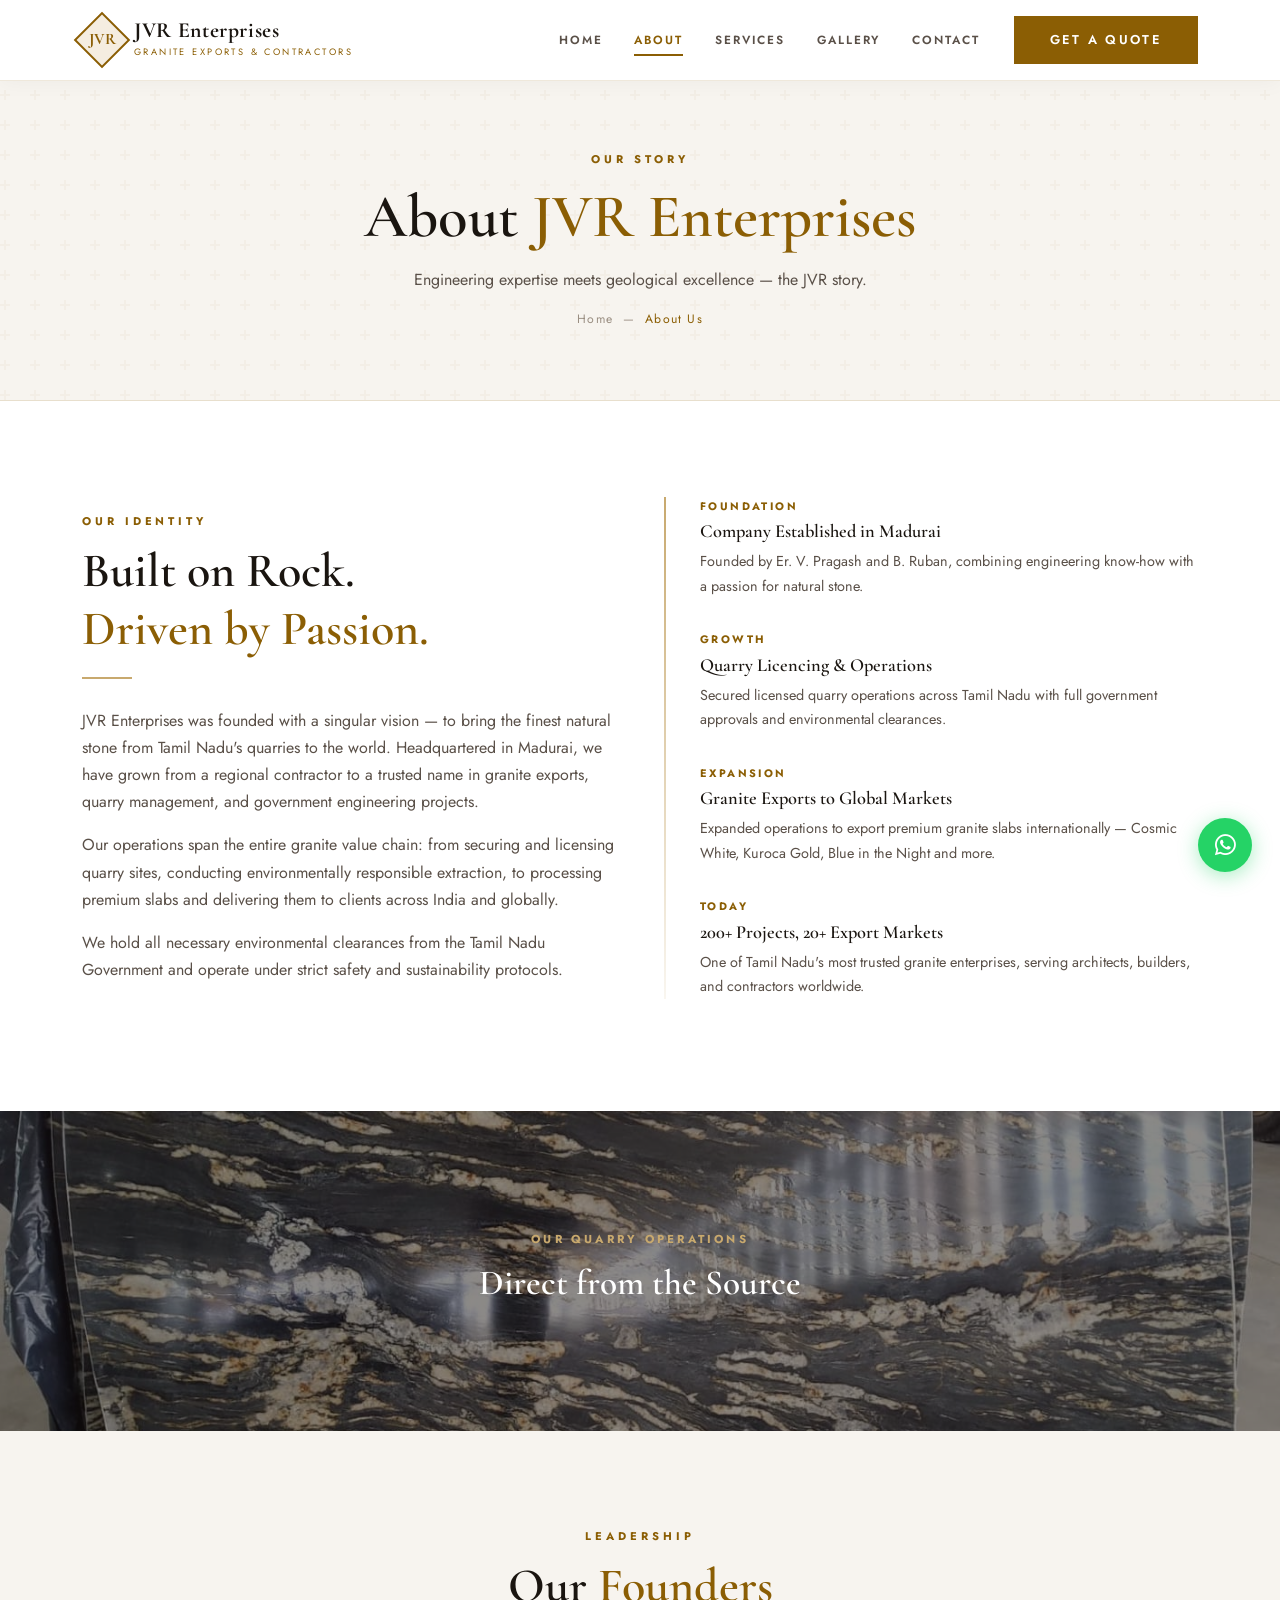
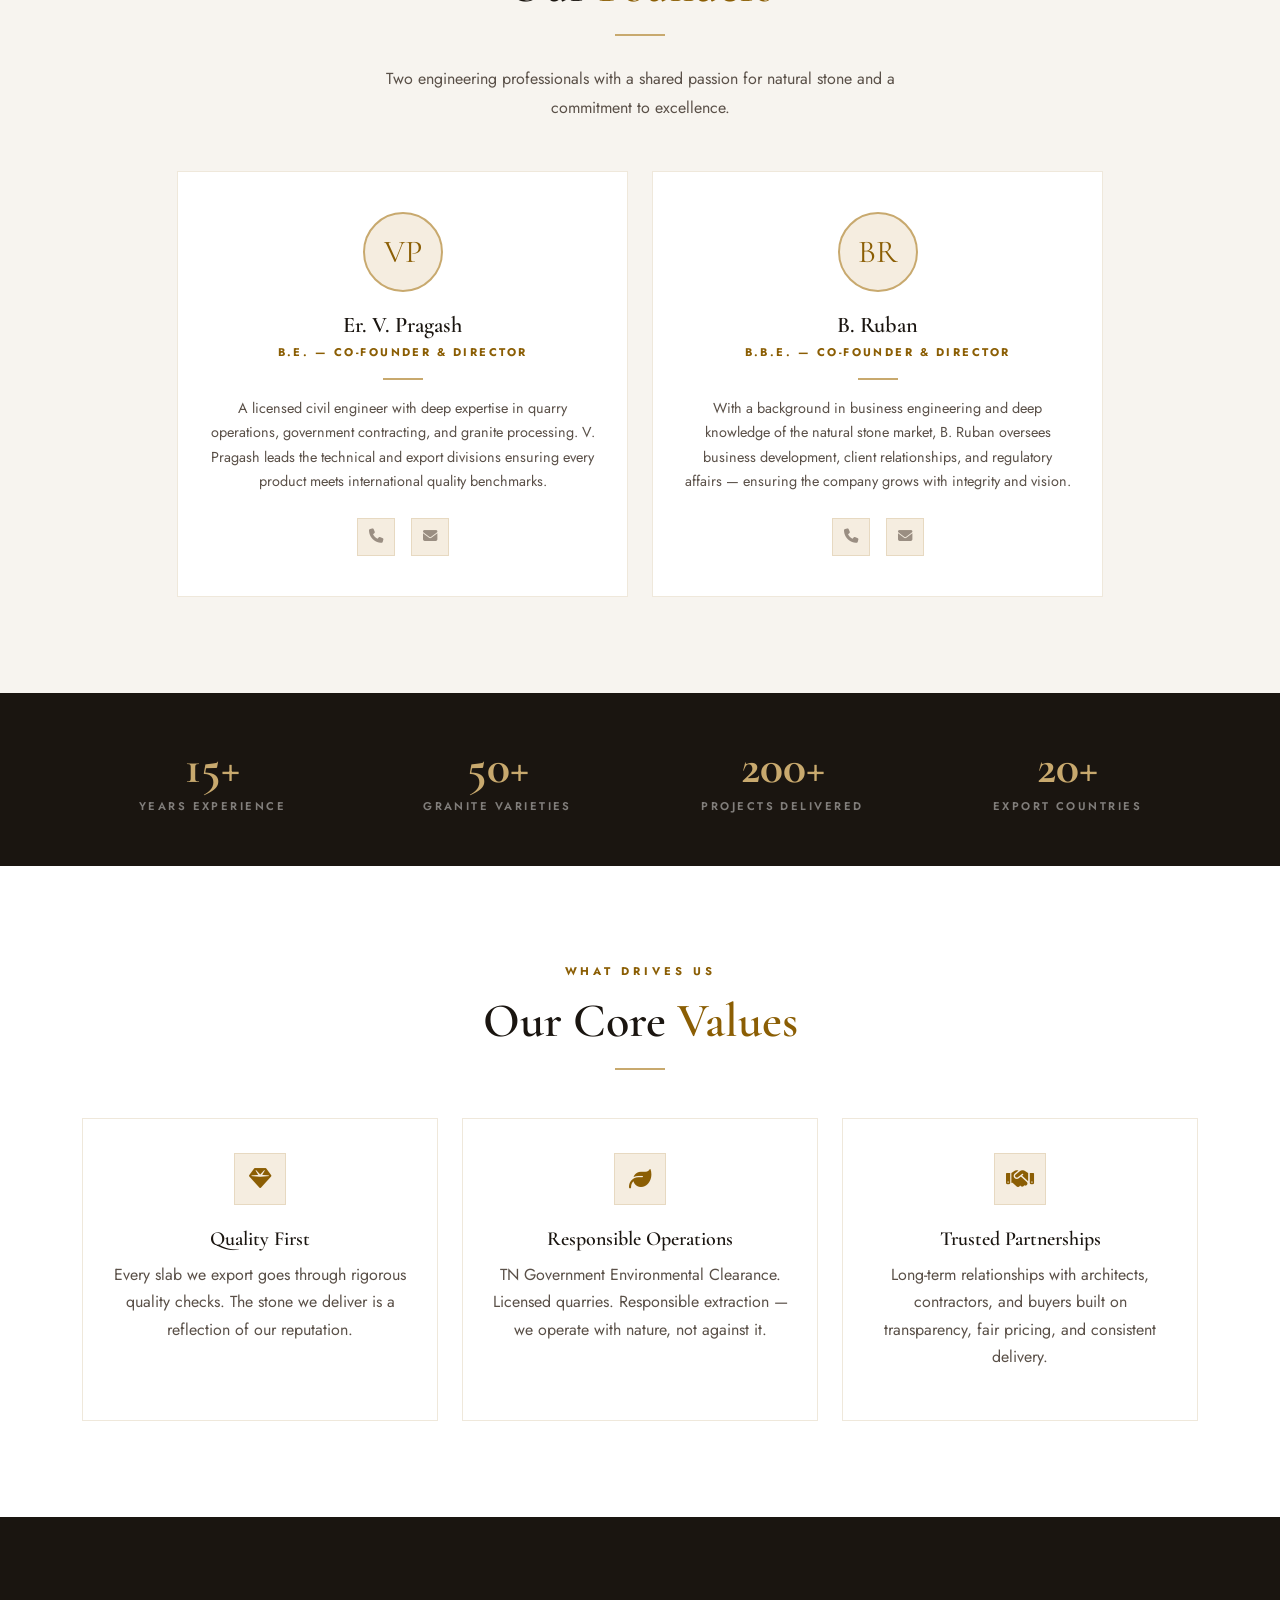
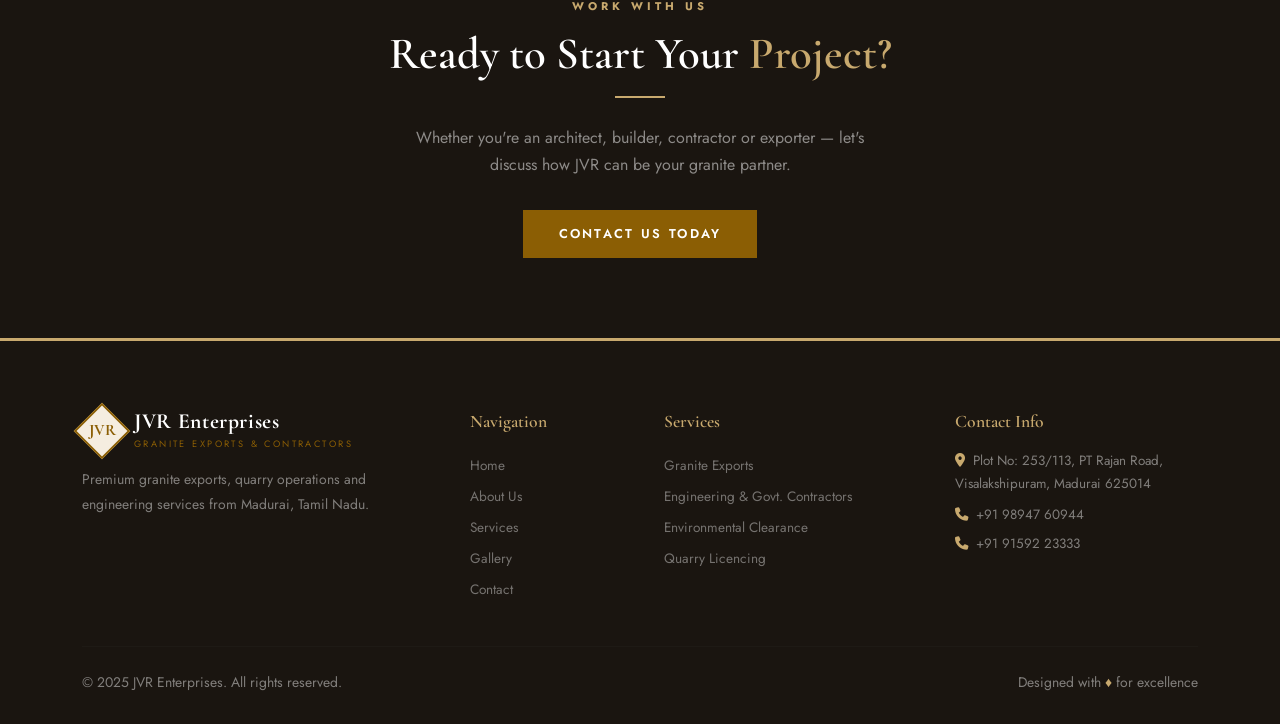
==== about.html @ 7a84d6ef "add" ====
<!DOCTYPE html>
<html lang="en">
<head>
  <meta charset="UTF-8" /><meta name="viewport" content="width=device-width, initial-scale=1.0" />
  <title>About Us — JVR Enterprises | Granite Exports, Madurai</title>
  <meta name="description" content="Learn about JVR Enterprises — led by Er. V. Pragash B.E. and B. Ruban B.B.E., pioneers in granite exports, quarry operations and engineering contracting from Madurai, Tamil Nadu." />
  <meta name="keywords" content="JVR Enterprises about, V Pragash granite Madurai, B Ruban granite, granite company Tamil Nadu" />
  <meta name="robots" content="index, follow" />
  <link rel="canonical" href="https://www.jvrenterprises.in/about.html" />
  <link href="https://cdn.jsdelivr.net/npm/bootstrap@5.3.3/dist/css/bootstrap.min.css" rel="stylesheet" />
  <link rel="stylesheet" href="https://cdnjs.cloudflare.com/ajax/libs/font-awesome/6.5.1/css/all.min.css" />
  <link rel="stylesheet" href="style.css" />
</head>
<body>
<nav class="navbar-jvr" id="navbar">
  <div class="container d-flex align-items-center justify-content-between">
    <a href="index.html" class="navbar-brand-jvr">
      <div class="brand-logo-box"><span>JVR</span></div>
      <div><div class="brand-name">JVR Enterprises</div><span class="brand-sub">Granite Exports & Contractors</span></div>
    </a>
    <button class="navbar-toggler-jvr d-md-none" id="navToggle"><span></span><span></span><span></span></button>
    <div class="d-none d-md-flex align-items-center gap-1">
      <a href="index.html" class="nav-link-jvr">Home</a><a href="about.html" class="nav-link-jvr active">About</a>
      <a href="services.html" class="nav-link-jvr">Services</a><a href="gallery.html" class="nav-link-jvr">Gallery</a>
      <a href="contact.html" class="nav-link-jvr">Contact</a><a href="contact.html" class="btn-gold ms-3">Get a Quote</a>
    </div>
  </div>
  <div id="mobileMenu" style="display:none;background:#fff;border-top:1px solid var(--border);padding:20px;text-align:center;">
    <a href="index.html" class="nav-link-jvr d-block py-2">Home</a><a href="about.html" class="nav-link-jvr d-block py-2">About</a>
    <a href="services.html" class="nav-link-jvr d-block py-2">Services</a><a href="gallery.html" class="nav-link-jvr d-block py-2">Gallery</a>
    <a href="contact.html" class="nav-link-jvr d-block py-2">Contact</a><a href="contact.html" class="btn-gold mt-3 d-inline-block">Get a Quote</a>
  </div>
</nav>

<section class="page-hero">
  <div class="container">
    <span class="section-label">Our Story</span>
    <h1>About <span class="accent-text">JVR Enterprises</span></h1>
    <p>Engineering expertise meets geological excellence — the JVR story.</p>
    <ul class="breadcrumb-jvr mt-3"><li><a href="index.html">Home</a></li><li>About Us</li></ul>
  </div>
</section>

<section class="section-pad">
  <div class="container">
    <div class="row align-items-center g-5">
      <div class="col-lg-6">
        <span class="section-label">Our Identity</span>
        <h2 class="section-title">Built on Rock.<br/><span class="accent-text">Driven by Passion.</span></h2>
        <div class="divider-gold"></div>
        <p class="mb-3">JVR Enterprises was founded with a singular vision — to bring the finest natural stone from Tamil Nadu's quarries to the world. Headquartered in Madurai, we have grown from a regional contractor to a trusted name in granite exports, quarry management, and government engineering projects.</p>
        <p class="mb-3">Our operations span the entire granite value chain: from securing and licensing quarry sites, conducting environmentally responsible extraction, to processing premium slabs and delivering them to clients across India and globally.</p>
        <p>We hold all necessary environmental clearances from the Tamil Nadu Government and operate under strict safety and sustainability protocols.</p>
      </div>
      <div class="col-lg-6">
        <div style="position:relative;padding-left:28px;">
          <div style="position:absolute;left:0;top:0;bottom:0;width:2px;background:linear-gradient(to bottom,var(--accent-light),rgba(200,169,110,0.1));"></div>
          <div style="margin-bottom:32px;padding-left:8px;">
            <div style="font-size:0.68rem;letter-spacing:0.22em;text-transform:uppercase;color:var(--accent);margin-bottom:5px;font-weight:700;">Foundation</div>
            <h4 style="font-size:1.15rem;margin-bottom:7px;">Company Established in Madurai</h4>
            <p style="font-size:0.9rem;">Founded by Er. V. Pragash and B. Ruban, combining engineering know-how with a passion for natural stone.</p>
          </div>
          <div style="margin-bottom:32px;padding-left:8px;">
            <div style="font-size:0.68rem;letter-spacing:0.22em;text-transform:uppercase;color:var(--accent);margin-bottom:5px;font-weight:700;">Growth</div>
            <h4 style="font-size:1.15rem;margin-bottom:7px;">Quarry Licencing & Operations</h4>
            <p style="font-size:0.9rem;">Secured licensed quarry operations across Tamil Nadu with full government approvals and environmental clearances.</p>
          </div>
          <div style="margin-bottom:32px;padding-left:8px;">
            <div style="font-size:0.68rem;letter-spacing:0.22em;text-transform:uppercase;color:var(--accent);margin-bottom:5px;font-weight:700;">Expansion</div>
            <h4 style="font-size:1.15rem;margin-bottom:7px;">Granite Exports to Global Markets</h4>
            <p style="font-size:0.9rem;">Expanded operations to export premium granite slabs internationally — Cosmic White, Kuroca Gold, Blue in the Night and more.</p>
          </div>
          <div style="padding-left:8px;">
            <div style="font-size:0.68rem;letter-spacing:0.22em;text-transform:uppercase;color:var(--accent);margin-bottom:5px;font-weight:700;">Today</div>
            <h4 style="font-size:1.15rem;margin-bottom:7px;">200+ Projects, 20+ Export Markets</h4>
            <p style="font-size:0.9rem;">One of Tamil Nadu's most trusted granite enterprises, serving architects, builders, and contractors worldwide.</p>
          </div>
        </div>
      </div>
    </div>
  </div>
</section>

<!-- QUARRY IMAGE FULL WIDTH -->
<div style="height:320px;overflow:hidden;position:relative;">
  <img src="images/gallery/quarry-white-blocks.jpg" alt="JVR Enterprises white granite quarry blocks Tamil Nadu" style="width:100%;height:100%;object-fit:cover;" />
  <div style="position:absolute;inset:0;background:rgba(26,21,16,0.5);display:flex;align-items:center;justify-content:center;text-align:center;">
    <div>
      <div style="font-size:0.72rem;letter-spacing:0.28em;text-transform:uppercase;color:var(--accent-light);font-weight:700;margin-bottom:12px;">Our Quarry Operations</div>
      <h3 style="font-family:'Cormorant Garamond',serif;color:#fff;font-size:2.2rem;font-weight:600;">Direct from the Source</h3>
    </div>
  </div>
</div>

<!-- PARTNERS -->
<section class="section-pad" style="background:var(--bg-secondary);">
  <div class="container">
    <div class="text-center mb-5">
      <span class="section-label">Leadership</span>
      <h2 class="section-title">Our <span class="accent-text">Founders</span></h2>
      <div class="divider-gold center"></div>
      <p class="section-subtitle mx-auto">Two engineering professionals with a shared passion for natural stone and a commitment to excellence.</p>
    </div>
    <div class="row g-4 justify-content-center">
      <div class="col-md-6 col-lg-5">
        <div class="partner-card">
          <div class="partner-avatar">VP</div>
          <h4>Er. V. Pragash</h4>
          <div class="role mb-3">B.E. — Co-Founder & Director</div>
          <div style="width:40px;height:2px;background:var(--accent-light);margin:0 auto 16px;"></div>
          <p style="font-size:0.9rem;">A licensed civil engineer with deep expertise in quarry operations, government contracting, and granite processing. V. Pragash leads the technical and export divisions ensuring every product meets international quality benchmarks.</p>
          <div class="d-flex justify-content-center gap-3 mt-4">
            <a href="tel:+919894760944" style="width:38px;height:38px;border:1px solid var(--border);display:flex;align-items:center;justify-content:center;color:var(--text-muted);font-size:0.9rem;transition:all 0.3s;background:var(--accent-pale);" onmouseover="this.style.background='var(--accent)';this.style.color='#fff';this.style.borderColor='var(--accent)'" onmouseout="this.style.background='var(--accent-pale)';this.style.color='var(--text-muted)';this.style.borderColor='var(--border)'"><i class="fa fa-phone"></i></a>
            <a href="mailto:geevin01@gmail.com" style="width:38px;height:38px;border:1px solid var(--border);display:flex;align-items:center;justify-content:center;color:var(--text-muted);font-size:0.9rem;transition:all 0.3s;background:var(--accent-pale);" onmouseover="this.style.background='var(--accent)';this.style.color='#fff';this.style.borderColor='var(--accent)'" onmouseout="this.style.background='var(--accent-pale)';this.style.color='var(--text-muted)';this.style.borderColor='var(--border)'"><i class="fa fa-envelope"></i></a>
          </div>
        </div>
      </div>
      <div class="col-md-6 col-lg-5">
        <div class="partner-card">
          <div class="partner-avatar">BR</div>
          <h4>B. Ruban</h4>
          <div class="role mb-3">B.B.E. — Co-Founder & Director</div>
          <div style="width:40px;height:2px;background:var(--accent-light);margin:0 auto 16px;"></div>
          <p style="font-size:0.9rem;">With a background in business engineering and deep knowledge of the natural stone market, B. Ruban oversees business development, client relationships, and regulatory affairs — ensuring the company grows with integrity and vision.</p>
          <div class="d-flex justify-content-center gap-3 mt-4">
            <a href="tel:+919159223333" style="width:38px;height:38px;border:1px solid var(--border);display:flex;align-items:center;justify-content:center;color:var(--text-muted);font-size:0.9rem;transition:all 0.3s;background:var(--accent-pale);" onmouseover="this.style.background='var(--accent)';this.style.color='#fff';this.style.borderColor='var(--accent)'" onmouseout="this.style.background='var(--accent-pale)';this.style.color='var(--text-muted)';this.style.borderColor='var(--border)'"><i class="fa fa-phone"></i></a>
            <a href="mailto:jvr.madurai@gmail.com" style="width:38px;height:38px;border:1px solid var(--border);display:flex;align-items:center;justify-content:center;color:var(--text-muted);font-size:0.9rem;transition:all 0.3s;background:var(--accent-pale);" onmouseover="this.style.background='var(--accent)';this.style.color='#fff';this.style.borderColor='var(--accent)'" onmouseout="this.style.background='var(--accent-pale)';this.style.color='var(--text-muted)';this.style.borderColor='var(--border)'"><i class="fa fa-envelope"></i></a>
          </div>
        </div>
      </div>
    </div>
  </div>
</section>

<div class="stats-bar">
  <div class="container"><div class="row g-4">
    <div class="col-6 col-md-3 stat-item"><div class="stat-number">15+</div><div class="stat-label">Years Experience</div></div>
    <div class="col-6 col-md-3 stat-item"><div class="stat-number">50+</div><div class="stat-label">Granite Varieties</div></div>
    <div class="col-6 col-md-3 stat-item"><div class="stat-number">200+</div><div class="stat-label">Projects Delivered</div></div>
    <div class="col-6 col-md-3 stat-item"><div class="stat-number">20+</div><div class="stat-label">Export Countries</div></div>
  </div></div>
</div>

<section class="section-pad">
  <div class="container">
    <div class="text-center mb-5">
      <span class="section-label">What Drives Us</span>
      <h2 class="section-title">Our Core <span class="accent-text">Values</span></h2>
      <div class="divider-gold center"></div>
    </div>
    <div class="row g-4">
      <div class="col-md-4"><div class="card-jvr text-center h-100"><div class="card-icon mx-auto"><i class="fa fa-gem"></i></div><h4>Quality First</h4><p>Every slab we export goes through rigorous quality checks. The stone we deliver is a reflection of our reputation.</p></div></div>
      <div class="col-md-4"><div class="card-jvr text-center h-100"><div class="card-icon mx-auto"><i class="fa fa-leaf"></i></div><h4>Responsible Operations</h4><p>TN Government Environmental Clearance. Licensed quarries. Responsible extraction — we operate with nature, not against it.</p></div></div>
      <div class="col-md-4"><div class="card-jvr text-center h-100"><div class="card-icon mx-auto"><i class="fa fa-handshake"></i></div><h4>Trusted Partnerships</h4><p>Long-term relationships with architects, contractors, and buyers built on transparency, fair pricing, and consistent delivery.</p></div></div>
    </div>
  </div>
</section>

<section style="background:var(--bg-dark);padding:80px 0;text-align:center;">
  <div class="container">
    <span class="section-label" style="color:var(--accent-light);">Work With Us</span>
    <h2 style="font-family:'Cormorant Garamond',serif;font-size:2.8rem;color:#fff;margin:10px 0 14px;">Ready to Start Your <span style="color:var(--accent-light);">Project?</span></h2>
    <div style="width:50px;height:2px;background:var(--accent-light);margin:0 auto 26px;"></div>
    <p style="color:rgba(255,255,255,0.5);max-width:450px;margin:0 auto 32px;">Whether you're an architect, builder, contractor or exporter — let's discuss how JVR can be your granite partner.</p>
    <a href="contact.html" class="btn-gold">Contact Us Today</a>
  </div>
</section>

<footer class="footer-jvr">
  <div class="container">
    <div class="row g-5">
      <div class="col-lg-4">
        <div style="display:flex;align-items:center;gap:12px;margin-bottom:16px;">
          <div class="brand-logo-box"><span>JVR</span></div>
          <div><div class="brand-name-footer">JVR Enterprises</div><span class="brand-sub">Granite Exports & Contractors</span></div>
        </div>
        <p style="max-width:290px;line-height:1.8;">Premium granite exports, quarry operations and engineering services from Madurai, Tamil Nadu.</p>
      </div>
      <div class="col-md-4 col-lg-2"><h5>Navigation</h5>
        <a href="index.html" class="footer-link">Home</a><a href="about.html" class="footer-link">About Us</a>
        <a href="services.html" class="footer-link">Services</a><a href="gallery.html" class="footer-link">Gallery</a><a href="contact.html" class="footer-link">Contact</a>
      </div>
      <div class="col-md-4 col-lg-3"><h5>Services</h5>
        <a href="services.html" class="footer-link">Granite Exports</a><a href="services.html" class="footer-link">Engineering & Govt. Contractors</a>
        <a href="services.html" class="footer-link">Environmental Clearance</a><a href="services.html" class="footer-link">Quarry Licencing</a>
      </div>
      <div class="col-md-4 col-lg-3"><h5>Contact Info</h5>
        <p style="font-size:0.84rem;margin-bottom:8px;"><i class="fa fa-map-marker-alt me-2" style="color:var(--accent-light);"></i>Plot No: 253/113, PT Rajan Road, Visalakshipuram, Madurai 625014</p>
        <p style="font-size:0.84rem;margin-bottom:6px;"><i class="fa fa-phone me-2" style="color:var(--accent-light);"></i>+91 98947 60944</p>
        <p style="font-size:0.84rem;"><i class="fa fa-phone me-2" style="color:var(--accent-light);"></i>+91 91592 23333</p>
      </div>
    </div>
    <hr class="footer-divider" />
    <div class="d-flex flex-wrap justify-content-between footer-bottom">
      <p class="mb-0">&copy; 2025 JVR Enterprises. All rights reserved.</p>
      <p class="mb-0">Designed with <span style="color:var(--accent-light);">♦</span> for excellence</p>
    </div>
  </div>
</footer>
<a href="https://wa.me/919894760944" class="whatsapp-float" target="_blank"><i class="fab fa-whatsapp"></i></a>
<script src="https://cdn.jsdelivr.net/npm/bootstrap@5.3.3/dist/js/bootstrap.bundle.min.js"></script>
<script>
  window.addEventListener('scroll',()=>{document.getElementById('navbar').classList.toggle('scrolled',window.scrollY>50);});
  document.getElementById('navToggle').addEventListener('click',()=>{const m=document.getElementById('mobileMenu');m.style.display=m.style.display==='block'?'none':'block';});
</script>
</body></html>
---- style.css ----
/* =============================================
   JVR Enterprises — White Premium Theme v2
   style.css
   ============================================= */

@import url('https://fonts.googleapis.com/css2?family=Cormorant+Garamond:ital,wght@0,300;0,400;0,500;0,600;0,700;1,400;1,600&family=Jost:wght@300;400;500;600;700&display=swap');

/* ---- CSS Variables (White Theme) ---- */
:root {
  --bg-primary: #ffffff;
  --bg-secondary: #f7f4ef;
  --bg-dark: #1a1510;
  --bg-card: #ffffff;
  --accent: #8b5e04;
  --accent-light: #c8a96e;
  --accent-pale: #f5ede0;
  --text-primary: #1a1510;
  --text-secondary: #5a5048;
  --text-muted: #9a8e82;
  --border: rgba(139, 94, 4, 0.14);
  --border-hover: rgba(139, 94, 4, 0.4);
  --shadow: 0 4px 30px rgba(0,0,0,0.08);
  --shadow-hover: 0 12px 40px rgba(139, 94, 4, 0.14);
}

/* ---- Reset ---- */
*, *::before, *::after { box-sizing: border-box; margin: 0; padding: 0; }
html { scroll-behavior: smooth; }
body {
  background: var(--bg-primary);
  color: var(--text-primary);
  font-family: 'Jost', sans-serif;
  font-weight: 400;
  line-height: 1.7;
  overflow-x: hidden;
}
h1,h2,h3,h4,h5 {
  font-family: 'Cormorant Garamond', serif;
  font-weight: 600;
  line-height: 1.2;
  color: var(--text-primary);
}
a { color: inherit; text-decoration: none; }
a:hover { color: var(--accent); }
img { max-width: 100%; height: auto; display: block; }
p { color: var(--text-secondary); }

::-webkit-scrollbar { width: 5px; }
::-webkit-scrollbar-track { background: var(--bg-secondary); }
::-webkit-scrollbar-thumb { background: var(--accent-light); border-radius: 3px; }

/* ---- Utility ---- */
.accent-text { color: var(--accent); }
.section-pad { padding: 96px 0; }

.section-label {
  font-family: 'Jost', sans-serif;
  font-size: 0.7rem;
  font-weight: 700;
  letter-spacing: 0.35em;
  text-transform: uppercase;
  color: var(--accent);
  display: block;
  margin-bottom: 12px;
}

.section-title {
  font-size: clamp(2rem, 4vw, 3rem);
  font-weight: 600;
  margin-bottom: 14px;
  color: var(--text-primary);
}

.section-subtitle {
  font-size: 1rem;
  color: var(--text-secondary);
  max-width: 580px;
  line-height: 1.85;
}

.divider-gold {
  width: 50px;
  height: 2px;
  background: var(--accent-light);
  margin: 18px 0 28px;
}
.divider-gold.center { margin-left: auto; margin-right: auto; }

.btn-gold {
  display: inline-block;
  padding: 13px 36px;
  background: var(--accent);
  color: #ffffff;
  font-family: 'Jost', sans-serif;
  font-weight: 600;
  font-size: 0.8rem;
  letter-spacing: 0.18em;
  text-transform: uppercase;
  border: none;
  cursor: pointer;
  transition: all 0.3s ease;
  border-radius: 0;
}
.btn-gold:hover { background: var(--bg-dark); color: #ffffff; transform: translateY(-2px); box-shadow: 0 8px 24px rgba(0,0,0,0.18); }

.btn-outline-gold {
  display: inline-block;
  padding: 12px 34px;
  background: transparent;
  color: var(--accent);
  font-family: 'Jost', sans-serif;
  font-weight: 600;
  font-size: 0.8rem;
  letter-spacing: 0.18em;
  text-transform: uppercase;
  border: 1.5px solid var(--accent);
  cursor: pointer;
  transition: all 0.3s;
  border-radius: 0;
}
.btn-outline-gold:hover { background: var(--accent); color: #fff; transform: translateY(-2px); }

/* ---- NAVBAR ---- */
.navbar-jvr {
  background: rgba(255,255,255,0.97);
  border-bottom: 1px solid var(--border);
  padding: 16px 0;
  position: fixed;
  top: 0; width: 100%;
  z-index: 1000;
  backdrop-filter: blur(12px);
  transition: all 0.3s;
  box-shadow: 0 2px 20px rgba(0,0,0,0.04);
}
.navbar-jvr.scrolled {
  padding: 10px 0;
  box-shadow: 0 4px 30px rgba(0,0,0,0.1);
}
.navbar-brand-jvr { display: flex; align-items: center; gap: 12px; }

.brand-logo-box {
  width: 40px; height: 40px;
  border: 2px solid var(--accent);
  display: flex; align-items: center; justify-content: center;
  transform: rotate(45deg);
  transition: transform 0.4s;
  background: var(--accent-pale);
}
.brand-logo-box:hover { transform: rotate(0deg); }
.brand-logo-box span {
  font-family: 'Cormorant Garamond', serif;
  font-size: 1rem; font-weight: 700;
  color: var(--accent);
  transform: rotate(-45deg); display: block;
  transition: transform 0.4s;
}
.brand-logo-box:hover span { transform: rotate(0deg); }

.brand-name {
  font-family: 'Cormorant Garamond', serif;
  font-size: 1.35rem; font-weight: 700;
  color: var(--text-primary); letter-spacing: 0.03em; line-height: 1;
}
.brand-sub {
  font-family: 'Jost', sans-serif;
  font-size: 0.58rem; letter-spacing: 0.26em;
  text-transform: uppercase; color: var(--accent);
  display: block; margin-top: 3px;
}

.nav-link-jvr {
  font-size: 0.74rem; font-weight: 600;
  letter-spacing: 0.16em; text-transform: uppercase;
  color: var(--text-secondary) !important;
  padding: 6px 14px !important;
  position: relative; transition: color 0.3s;
}
.nav-link-jvr::after {
  content: ''; position: absolute;
  bottom: 0; left: 14px; right: 14px;
  height: 1.5px; background: var(--accent);
  transform: scaleX(0); transition: transform 0.3s;
}
.nav-link-jvr:hover, .nav-link-jvr.active { color: var(--accent) !important; }
.nav-link-jvr:hover::after, .nav-link-jvr.active::after { transform: scaleX(1); }

.navbar-toggler-jvr {
  background: none; border: 1px solid var(--border);
  padding: 8px 12px; cursor: pointer;
}
.navbar-toggler-jvr span {
  display: block; width: 20px; height: 1.5px;
  background: var(--accent); margin: 4px 0;
}

/* ---- PAGE HERO ---- */
.page-hero {
  padding: 150px 0 70px;
  background: var(--bg-secondary);
  position: relative; overflow: hidden; text-align: center;
  border-bottom: 1px solid var(--border);
}
.page-hero::before {
  content: '';
  position: absolute; inset: 0;
  background-image: url("data:image/svg+xml,%3Csvg width='60' height='60' viewBox='0 0 60 60' xmlns='http://www.w3.org/2000/svg'%3E%3Cg fill='none' fill-rule='evenodd'%3E%3Cg fill='%238b5e04' fill-opacity='0.04'%3E%3Cpath d='M36 34v-4h-2v4h-4v2h4v4h2v-4h4v-2h-4zm0-30V0h-2v4h-4v2h4v4h2V6h4V4h-4zM6 34v-4H4v4H0v2h4v4h2v-4h4v-2H6zM6 4V0H4v4H0v2h4v4h2V6h4V4H6z'/%3E%3C/g%3E%3C/g%3E%3C/svg%3E");
}
.page-hero h1 { font-size: clamp(2.5rem, 6vw, 3.8rem); position: relative; z-index:1; }
.page-hero p { color: var(--text-secondary); max-width: 480px; margin: 12px auto 0; position:relative; z-index:1; }

/* ---- STATS BAR ---- */
.stats-bar {
  background: var(--bg-dark);
  padding: 50px 0;
}
.stat-item { text-align: center; }
.stat-number {
  font-family: 'Cormorant Garamond', serif;
  font-size: 3rem; font-weight: 700;
  color: var(--accent-light); line-height: 1;
}
.stat-label {
  font-size: 0.7rem; letter-spacing: 0.22em;
  text-transform: uppercase; color: rgba(255,255,255,0.45);
  margin-top: 6px; font-weight: 600;
}

/* ---- CARDS ---- */
.card-jvr {
  background: var(--bg-card);
  border: 1px solid var(--border);
  padding: 34px 28px;
  transition: all 0.35s;
  position: relative; overflow: hidden;
}
.card-jvr::before {
  content: '';
  position: absolute; top: 0; left: 0; right: 0;
  height: 3px;
  background: linear-gradient(90deg, var(--accent-pale), var(--accent-light), var(--accent-pale));
  transform: scaleX(0); transition: transform 0.35s;
}
.card-jvr:hover { border-color: var(--border-hover); transform: translateY(-5px); box-shadow: var(--shadow-hover); }
.card-jvr:hover::before { transform: scaleX(1); }

.card-icon {
  width: 52px; height: 52px;
  border: 1px solid var(--border);
  display: flex; align-items: center; justify-content: center;
  margin-bottom: 22px; color: var(--accent); font-size: 1.4rem;
  background: var(--accent-pale);
  transition: all 0.3s;
}
.card-jvr:hover .card-icon { background: var(--accent); color: #fff; border-color: var(--accent); }
.card-jvr h4 { font-size: 1.25rem; margin-bottom: 10px; }

/* ---- GALLERY GRID ---- */
.gallery-item {
  position: relative; overflow: hidden;
  aspect-ratio: 4/3; cursor: pointer;
  border: 1px solid var(--border);
  background: var(--bg-secondary);
}
.gallery-item img {
  width: 100%; height: 100%; object-fit: cover;
  transition: transform 0.5s ease;
}
.gallery-item:hover img { transform: scale(1.06); }
.gallery-overlay {
  position: absolute; inset: 0;
  background: linear-gradient(to top, rgba(26,21,16,0.88) 0%, transparent 55%);
  opacity: 0; transition: opacity 0.4s;
  display: flex; align-items: flex-end; padding: 18px;
}
.gallery-item:hover .gallery-overlay { opacity: 1; }
.gallery-overlay h5 { font-size: 1.05rem; color: #fff; margin: 0; }
.gallery-overlay span { font-size: 0.65rem; letter-spacing: 0.2em; text-transform: uppercase; color: var(--accent-light); }

/* ---- CONTACT ---- */
.contact-info-item { display: flex; align-items: flex-start; gap: 16px; margin-bottom: 26px; }
.contact-icon {
  width: 44px; height: 44px; min-width: 44px;
  border: 1px solid var(--border); background: var(--accent-pale);
  display: flex; align-items: center; justify-content: center;
  color: var(--accent); font-size: 1rem;
}
.contact-info-item h6 {
  font-family: 'Jost', sans-serif;
  font-size: 0.68rem; letter-spacing: 0.22em;
  text-transform: uppercase; color: var(--text-muted);
  margin-bottom: 4px; font-weight: 700;
}
.contact-info-item p { color: var(--text-primary); margin: 0; font-size: 0.93rem; }

.form-jvr .form-control,
.form-jvr select,
.form-jvr textarea {
  background: var(--bg-secondary);
  border: 1px solid var(--border);
  color: var(--text-primary);
  border-radius: 0;
  padding: 12px 16px;
  font-family: 'Jost', sans-serif;
  font-size: 0.9rem;
  transition: border-color 0.3s;
  width: 100%;
}
.form-jvr .form-control:focus,
.form-jvr textarea:focus,
.form-jvr select:focus {
  border-color: var(--accent-light);
  box-shadow: none; outline: none;
  background: var(--bg-secondary);
}
.form-jvr .form-control::placeholder,
.form-jvr textarea::placeholder { color: var(--text-muted); }
.form-jvr label {
  font-size: 0.7rem; letter-spacing: 0.18em;
  text-transform: uppercase; color: var(--text-muted);
  font-weight: 700; margin-bottom: 6px; display: block;
}

/* ---- PARTNER CARD ---- */
.partner-card {
  background: var(--bg-card);
  border: 1px solid var(--border);
  padding: 40px 30px; text-align: center;
  transition: all 0.35s;
}
.partner-card:hover { border-color: var(--border-hover); box-shadow: var(--shadow-hover); transform: translateY(-4px); }
.partner-avatar {
  width: 80px; height: 80px;
  border: 2px solid var(--accent-light);
  border-radius: 50%; margin: 0 auto 20px;
  display: flex; align-items: center; justify-content: center;
  font-family: 'Cormorant Garamond', serif;
  font-size: 2rem; color: var(--accent);
  background: var(--accent-pale);
}
.partner-card h4 { font-size: 1.4rem; margin-bottom: 4px; }
.partner-card .role {
  font-size: 0.7rem; letter-spacing: 0.22em;
  text-transform: uppercase; color: var(--accent);
  font-weight: 700;
}

/* ---- FOOTER ---- */
.footer-jvr {
  background: var(--bg-dark);
  border-top: 3px solid var(--accent-light);
  padding: 70px 0 30px;
}
.footer-jvr h5 {
  font-family: 'Cormorant Garamond', serif;
  font-size: 1.1rem; color: var(--accent-light);
  margin-bottom: 18px; font-weight: 600;
}
.footer-jvr p { color: rgba(255,255,255,0.45); font-size: 0.87rem; }
.footer-link {
  display: block; color: rgba(255,255,255,0.4);
  font-size: 0.85rem; padding: 4px 0;
  transition: color 0.3s, padding-left 0.3s;
}
.footer-link:hover { color: var(--accent-light); padding-left: 6px; }
.footer-divider { border-color: rgba(255,255,255,0.08); margin: 40px 0 24px; }
.footer-bottom { font-size: 0.78rem; color: rgba(255,255,255,0.3); }
.footer-bottom a { color: var(--accent-light); }
.brand-name-footer {
  font-family: 'Cormorant Garamond', serif;
  font-size: 1.35rem; font-weight: 700;
  color: #fff; letter-spacing: 0.03em; line-height: 1;
}

/* ---- BREADCRUMB ---- */
.breadcrumb-jvr {
  padding: 0; margin: 14px 0 0; list-style: none;
  display: flex; align-items: center; gap: 10px; justify-content: center;
}
.breadcrumb-jvr li {
  font-size: 0.76rem; letter-spacing: 0.1em;
  color: var(--text-muted);
  display: flex; align-items: center; gap: 10px;
}
.breadcrumb-jvr li::after { content: '—'; color: var(--text-muted); }
.breadcrumb-jvr li:last-child::after { display: none; }
.breadcrumb-jvr li:last-child { color: var(--accent); }
.breadcrumb-jvr a { color: var(--text-muted); transition: color 0.3s; }
.breadcrumb-jvr a:hover { color: var(--accent); }

/* ---- WHATSAPP FLOAT ---- */
.whatsapp-float {
  position: fixed; bottom: 28px; right: 28px;
  width: 54px; height: 54px;
  background: #25D366; border-radius: 50%;
  display: flex; align-items: center; justify-content: center;
  box-shadow: 0 4px 20px rgba(37,211,102,0.4);
  z-index: 999; transition: transform 0.3s, box-shadow 0.3s;
  color: white; font-size: 1.5rem;
}
.whatsapp-float:hover {
  transform: scale(1.1);
  box-shadow: 0 6px 28px rgba(37,211,102,0.55);
  color: white;
}

/* ---- FILTER BUTTONS ---- */
.filter-btn {
  padding: 8px 20px;
  background: transparent;
  border: 1px solid var(--border);
  color: var(--text-muted);
  font-family: 'Jost', sans-serif;
  font-size: 0.72rem; letter-spacing: 0.16em;
  text-transform: uppercase; cursor: pointer;
  transition: all 0.3s; font-weight: 600;
}
.filter-btn:hover, .filter-btn.active {
  background: var(--accent); border-color: var(--accent); color: #fff;
}

/* ---- MOBILE ---- */
@media (max-width: 768px) {
  .section-pad { padding: 65px 0; }
  .page-hero { padding: 120px 0 55px; }
  .whatsapp-float { bottom: 18px; right: 18px; width: 48px; height: 48px; font-size: 1.3rem; }
}

/* ---- ANIMATIONS ---- */
@keyframes fadeInUp {
  from { opacity: 0; transform: translateY(24px); }
  to { opacity: 1; transform: translateY(0); }
}
.fade-in { animation: fadeInUp 0.7s ease forwards; }
.fade-in-1 { animation: fadeInUp 0.7s ease 0.1s forwards; opacity: 0; }
.fade-in-2 { animation: fadeInUp 0.7s ease 0.25s forwards; opacity: 0; }
.fade-in-3 { animation: fadeInUp 0.7s ease 0.4s forwards; opacity: 0; }
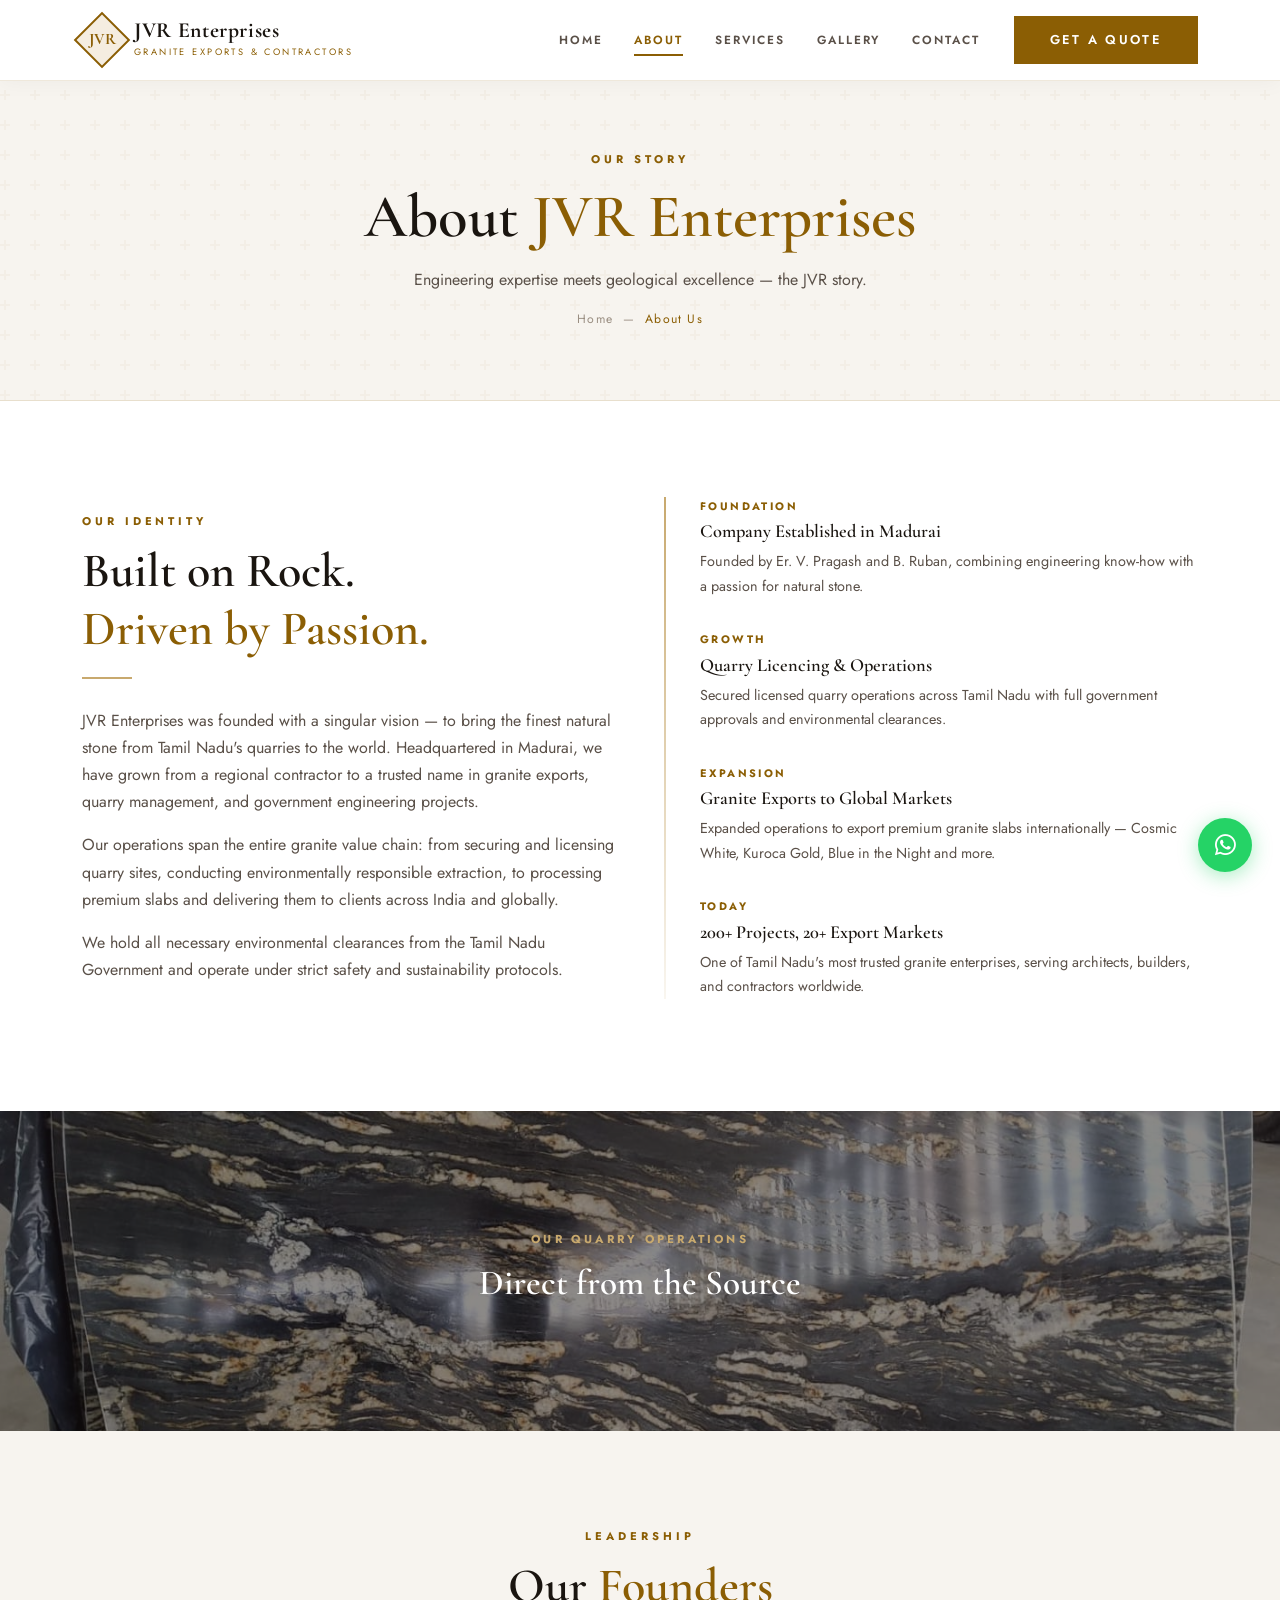
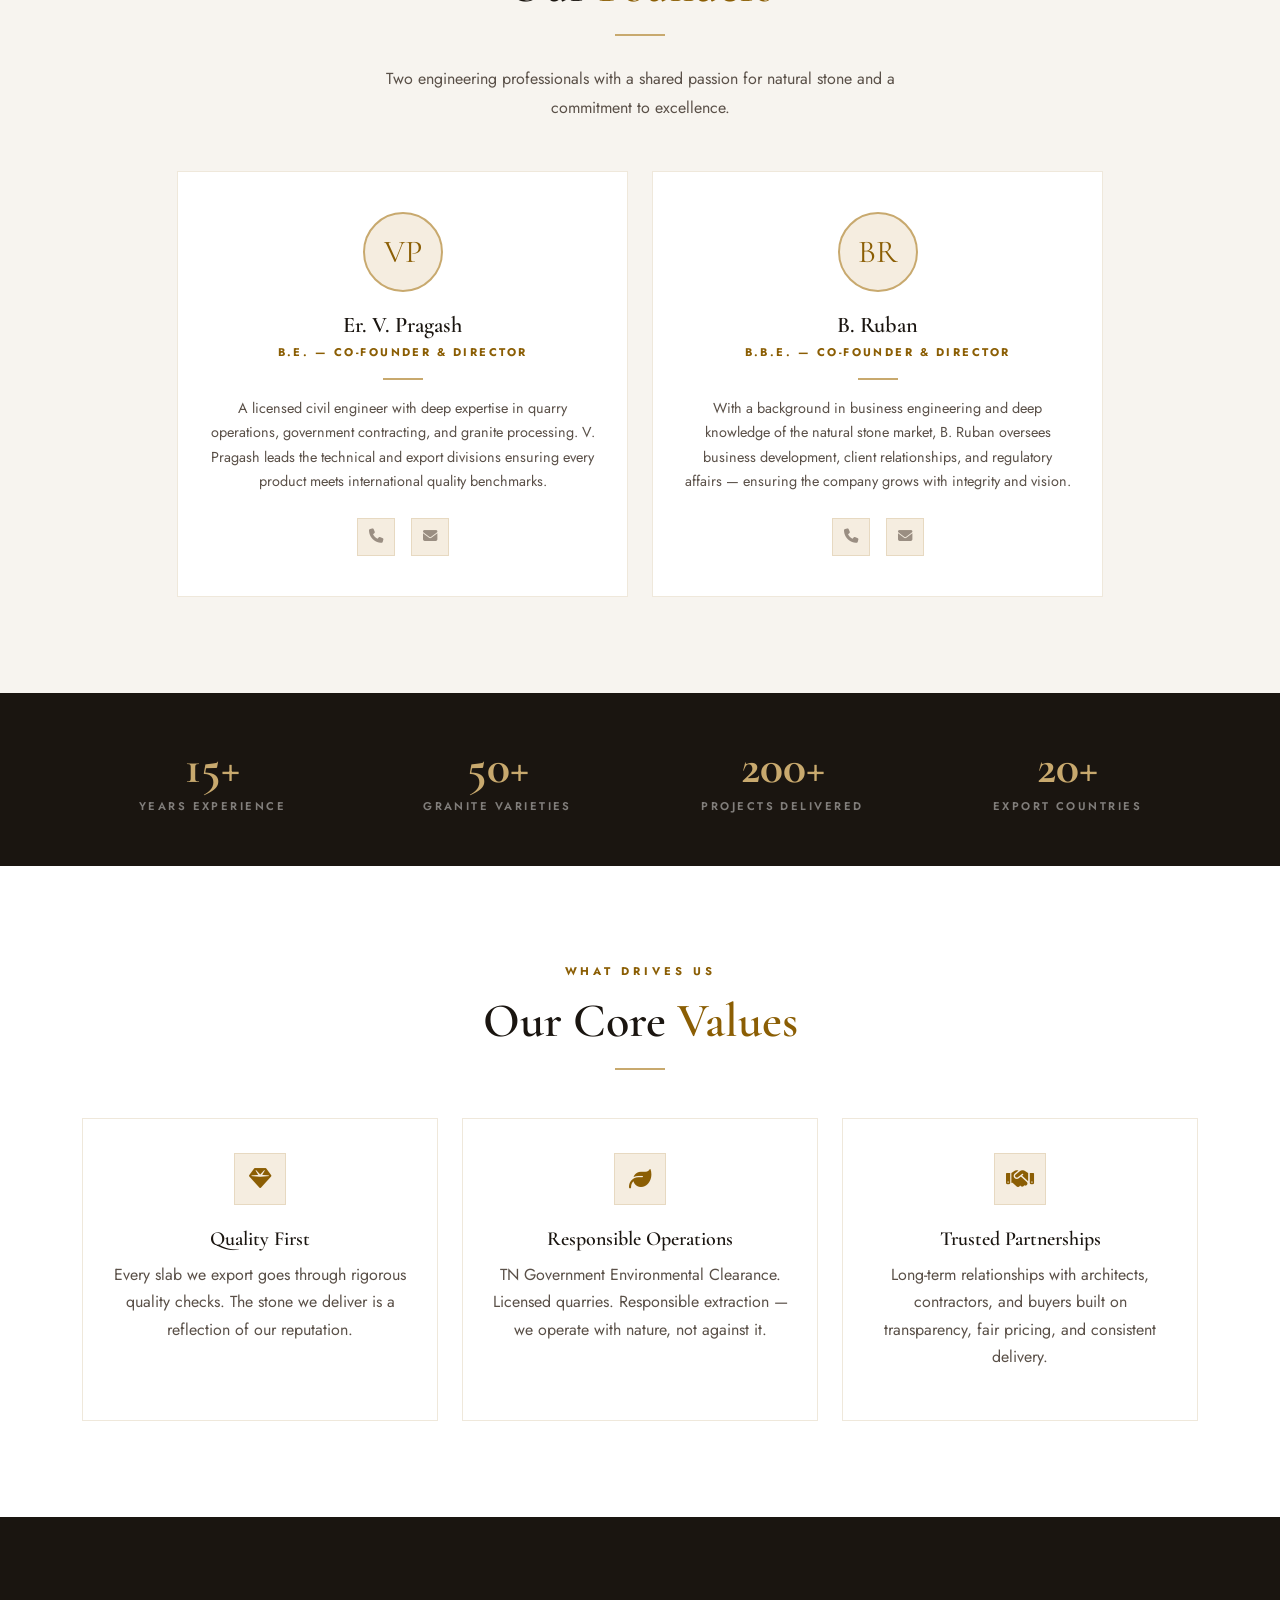
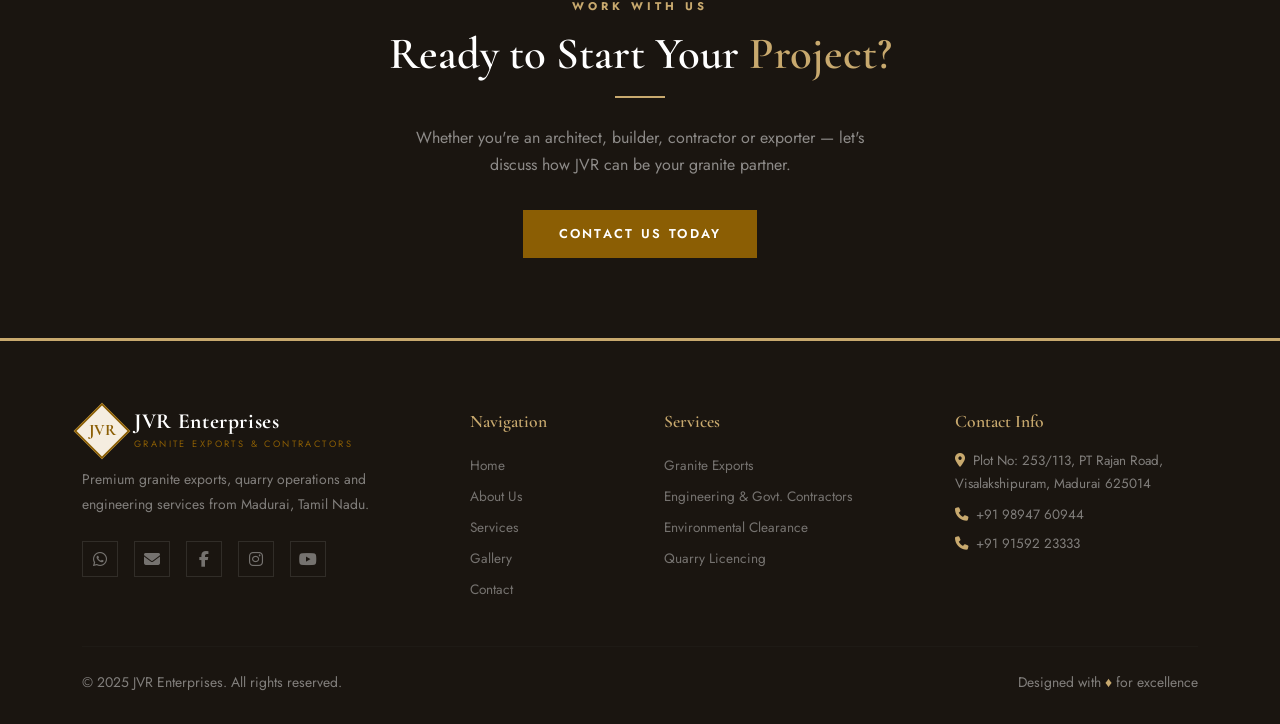
==== commit 03a1a462: "add" ====
--- a/about.html
+++ b/about.html
@@ -1,206 +1,360 @@
 <!DOCTYPE html>
 <html lang="en">
+
 <head>
-  <meta charset="UTF-8" /><meta name="viewport" content="width=device-width, initial-scale=1.0" />
+  <meta charset="UTF-8" />
+  <meta name="viewport" content="width=device-width, initial-scale=1.0" />
   <title>About Us — JVR Enterprises | Granite Exports, Madurai</title>
-  <meta name="description" content="Learn about JVR Enterprises — led by Er. V. Pragash B.E. and B. Ruban B.B.E., pioneers in granite exports, quarry operations and engineering contracting from Madurai, Tamil Nadu." />
-  <meta name="keywords" content="JVR Enterprises about, V Pragash granite Madurai, B Ruban granite, granite company Tamil Nadu" />
+  <meta name="description"
+    content="Learn about JVR Enterprises — led by Er. V. Pragash B.E. and B. Ruban B.B.E., pioneers in granite exports, quarry operations and engineering contracting from Madurai, Tamil Nadu." />
+  <meta name="keywords"
+    content="JVR Enterprises about, V Pragash granite Madurai, B Ruban granite, granite company Tamil Nadu" />
   <meta name="robots" content="index, follow" />
   <link rel="canonical" href="https://www.jvrenterprises.in/about.html" />
   <link href="https://cdn.jsdelivr.net/npm/bootstrap@5.3.3/dist/css/bootstrap.min.css" rel="stylesheet" />
   <link rel="stylesheet" href="https://cdnjs.cloudflare.com/ajax/libs/font-awesome/6.5.1/css/all.min.css" />
   <link rel="stylesheet" href="style.css" />
+
+  <link rel="shortcut icon" href="./images/gallery/apple-touch-icon.png" type="image/x-icon">
 </head>
+
 <body>
-<nav class="navbar-jvr" id="navbar">
-  <div class="container d-flex align-items-center justify-content-between">
-    <a href="index.html" class="navbar-brand-jvr">
-      <div class="brand-logo-box"><span>JVR</span></div>
-      <div><div class="brand-name">JVR Enterprises</div><span class="brand-sub">Granite Exports & Contractors</span></div>
-    </a>
-    <button class="navbar-toggler-jvr d-md-none" id="navToggle"><span></span><span></span><span></span></button>
-    <div class="d-none d-md-flex align-items-center gap-1">
-      <a href="index.html" class="nav-link-jvr">Home</a><a href="about.html" class="nav-link-jvr active">About</a>
-      <a href="services.html" class="nav-link-jvr">Services</a><a href="gallery.html" class="nav-link-jvr">Gallery</a>
-      <a href="contact.html" class="nav-link-jvr">Contact</a><a href="contact.html" class="btn-gold ms-3">Get a Quote</a>
+  <nav class="navbar-jvr" id="navbar">
+    <div class="container d-flex align-items-center justify-content-between">
+      <a href="index.html" class="navbar-brand-jvr">
+        <div class="brand-logo-box"><span>JVR</span></div>
+        <div>
+          <div class="brand-name">JVR Enterprises</div><span class="brand-sub">Granite Exports & Contractors</span>
+        </div>
+      </a>
+      <button class="navbar-toggler-jvr d-md-none" id="navToggle"><span></span><span></span><span></span></button>
+      <div class="d-none d-md-flex align-items-center gap-1">
+        <a href="index.html" class="nav-link-jvr">Home</a><a href="about.html" class="nav-link-jvr active">About</a>
+        <a href="services.html" class="nav-link-jvr">Services</a><a href="gallery.html" class="nav-link-jvr">Gallery</a>
+        <a href="contact.html" class="nav-link-jvr">Contact</a><a href="contact.html" class="btn-gold ms-3">Get a
+          Quote</a>
+      </div>
+    </div>
+    <div id="mobileMenu"
+      style="display:none;background:#fff;border-top:1px solid var(--border);padding:20px;text-align:center;">
+      <a href="index.html" class="nav-link-jvr d-block py-2">Home</a><a href="about.html"
+        class="nav-link-jvr d-block py-2">About</a>
+      <a href="services.html" class="nav-link-jvr d-block py-2">Services</a><a href="gallery.html"
+        class="nav-link-jvr d-block py-2">Gallery</a>
+      <a href="contact.html" class="nav-link-jvr d-block py-2">Contact</a><a href="contact.html"
+        class="btn-gold mt-3 d-inline-block">Get a Quote</a>
+    </div>
+  </nav>
+
+  <section class="page-hero">
+    <div class="container">
+      <span class="section-label">Our Story</span>
+      <h1>About <span class="accent-text">JVR Enterprises</span></h1>
+      <p>Engineering expertise meets geological excellence — the JVR story.</p>
+      <ul class="breadcrumb-jvr mt-3">
+        <li><a href="index.html">Home</a></li>
+        <li>About Us</li>
+      </ul>
+    </div>
+  </section>
+
+  <section class="section-pad">
+    <div class="container">
+      <div class="row align-items-center g-5">
+        <div class="col-lg-6">
+          <span class="section-label">Our Identity</span>
+          <h2 class="section-title">Built on Rock.<br /><span class="accent-text">Driven by Passion.</span></h2>
+          <div class="divider-gold"></div>
+          <p class="mb-3">JVR Enterprises was founded with a singular vision — to bring the finest natural stone from
+            Tamil Nadu's quarries to the world. Headquartered in Madurai, we have grown from a regional contractor to a
+            trusted name in granite exports, quarry management, and government engineering projects.</p>
+          <p class="mb-3">Our operations span the entire granite value chain: from securing and licensing quarry sites,
+            conducting environmentally responsible extraction, to processing premium slabs and delivering them to
+            clients across India and globally.</p>
+          <p>We hold all necessary environmental clearances from the Tamil Nadu Government and operate under strict
+            safety and sustainability protocols.</p>
+        </div>
+        <div class="col-lg-6">
+          <div style="position:relative;padding-left:28px;">
+            <div
+              style="position:absolute;left:0;top:0;bottom:0;width:2px;background:linear-gradient(to bottom,var(--accent-light),rgba(200,169,110,0.1));">
+            </div>
+            <div style="margin-bottom:32px;padding-left:8px;">
+              <div
+                style="font-size:0.68rem;letter-spacing:0.22em;text-transform:uppercase;color:var(--accent);margin-bottom:5px;font-weight:700;">
+                Foundation</div>
+              <h4 style="font-size:1.15rem;margin-bottom:7px;">Company Established in Madurai</h4>
+              <p style="font-size:0.9rem;">Founded by Er. V. Pragash and B. Ruban, combining engineering know-how with a
+                passion for natural stone.</p>
+            </div>
+            <div style="margin-bottom:32px;padding-left:8px;">
+              <div
+                style="font-size:0.68rem;letter-spacing:0.22em;text-transform:uppercase;color:var(--accent);margin-bottom:5px;font-weight:700;">
+                Growth</div>
+              <h4 style="font-size:1.15rem;margin-bottom:7px;">Quarry Licencing & Operations</h4>
+              <p style="font-size:0.9rem;">Secured licensed quarry operations across Tamil Nadu with full government
+                approvals and environmental clearances.</p>
+            </div>
+            <div style="margin-bottom:32px;padding-left:8px;">
+              <div
+                style="font-size:0.68rem;letter-spacing:0.22em;text-transform:uppercase;color:var(--accent);margin-bottom:5px;font-weight:700;">
+                Expansion</div>
+              <h4 style="font-size:1.15rem;margin-bottom:7px;">Granite Exports to Global Markets</h4>
+              <p style="font-size:0.9rem;">Expanded operations to export premium granite slabs internationally — Cosmic
+                White, Kuroca Gold, Blue in the Night and more.</p>
+            </div>
+            <div style="padding-left:8px;">
+              <div
+                style="font-size:0.68rem;letter-spacing:0.22em;text-transform:uppercase;color:var(--accent);margin-bottom:5px;font-weight:700;">
+                Today</div>
+              <h4 style="font-size:1.15rem;margin-bottom:7px;">200+ Projects, 20+ Export Markets</h4>
+              <p style="font-size:0.9rem;">One of Tamil Nadu's most trusted granite enterprises, serving architects,
+                builders, and contractors worldwide.</p>
+            </div>
+          </div>
+        </div>
+      </div>
+    </div>
+  </section>
+
+  <!-- QUARRY IMAGE FULL WIDTH -->
+  <div style="height:320px;overflow:hidden;position:relative;">
+    <img src="images/gallery/quarry-white-blocks.jpg" alt="JVR Enterprises white granite quarry blocks Tamil Nadu"
+      style="width:100%;height:100%;object-fit:cover;" />
+    <div
+      style="position:absolute;inset:0;background:rgba(26,21,16,0.5);display:flex;align-items:center;justify-content:center;text-align:center;">
+      <div>
+        <div
+          style="font-size:0.72rem;letter-spacing:0.28em;text-transform:uppercase;color:var(--accent-light);font-weight:700;margin-bottom:12px;">
+          Our Quarry Operations</div>
+        <h3 style="font-family:'Cormorant Garamond',serif;color:#fff;font-size:2.2rem;font-weight:600;">Direct from the
+          Source</h3>
+      </div>
     </div>
   </div>
-  <div id="mobileMenu" style="display:none;background:#fff;border-top:1px solid var(--border);padding:20px;text-align:center;">
-    <a href="index.html" class="nav-link-jvr d-block py-2">Home</a><a href="about.html" class="nav-link-jvr d-block py-2">About</a>
-    <a href="services.html" class="nav-link-jvr d-block py-2">Services</a><a href="gallery.html" class="nav-link-jvr d-block py-2">Gallery</a>
-    <a href="contact.html" class="nav-link-jvr d-block py-2">Contact</a><a href="contact.html" class="btn-gold mt-3 d-inline-block">Get a Quote</a>
+
+  <!-- PARTNERS -->
+  <section class="section-pad" style="background:var(--bg-secondary);">
+    <div class="container">
+      <div class="text-center mb-5">
+        <span class="section-label">Leadership</span>
+        <h2 class="section-title">Our <span class="accent-text">Founders</span></h2>
+        <div class="divider-gold center"></div>
+        <p class="section-subtitle mx-auto">Two engineering professionals with a shared passion for natural stone and a
+          commitment to excellence.</p>
+      </div>
+      <div class="row g-4 justify-content-center">
+        <div class="col-md-6 col-lg-5">
+          <div class="partner-card">
+            <div class="partner-avatar">VP</div>
+            <h4>Er. V. Pragash</h4>
+            <div class="role mb-3">B.E. — Co-Founder & Director</div>
+            <div style="width:40px;height:2px;background:var(--accent-light);margin:0 auto 16px;"></div>
+            <p style="font-size:0.9rem;">A licensed civil engineer with deep expertise in quarry operations, government
+              contracting, and granite processing. V. Pragash leads the technical and export divisions ensuring every
+              product meets international quality benchmarks.</p>
+            <div class="d-flex justify-content-center gap-3 mt-4">
+              <a href="tel:+919894760944"
+                style="width:38px;height:38px;border:1px solid var(--border);display:flex;align-items:center;justify-content:center;color:var(--text-muted);font-size:0.9rem;transition:all 0.3s;background:var(--accent-pale);"
+                onmouseover="this.style.background='var(--accent)';this.style.color='#fff';this.style.borderColor='var(--accent)'"
+                onmouseout="this.style.background='var(--accent-pale)';this.style.color='var(--text-muted)';this.style.borderColor='var(--border)'"><i
+                  class="fa fa-phone"></i></a>
+              <a href="mailto:geevin01@gmail.com"
+                style="width:38px;height:38px;border:1px solid var(--border);display:flex;align-items:center;justify-content:center;color:var(--text-muted);font-size:0.9rem;transition:all 0.3s;background:var(--accent-pale);"
+                onmouseover="this.style.background='var(--accent)';this.style.color='#fff';this.style.borderColor='var(--accent)'"
+                onmouseout="this.style.background='var(--accent-pale)';this.style.color='var(--text-muted)';this.style.borderColor='var(--border)'"><i
+                  class="fa fa-envelope"></i></a>
+            </div>
+          </div>
+        </div>
+        <div class="col-md-6 col-lg-5">
+          <div class="partner-card">
+            <div class="partner-avatar">BR</div>
+            <h4>B. Ruban</h4>
+            <div class="role mb-3">B.B.E. — Co-Founder & Director</div>
+            <div style="width:40px;height:2px;background:var(--accent-light);margin:0 auto 16px;"></div>
+            <p style="font-size:0.9rem;">With a background in business engineering and deep knowledge of the natural
+              stone market, B. Ruban oversees business development, client relationships, and regulatory affairs —
+              ensuring the company grows with integrity and vision.</p>
+            <div class="d-flex justify-content-center gap-3 mt-4">
+              <a href="tel:+919159223333"
+                style="width:38px;height:38px;border:1px solid var(--border);display:flex;align-items:center;justify-content:center;color:var(--text-muted);font-size:0.9rem;transition:all 0.3s;background:var(--accent-pale);"
+                onmouseover="this.style.background='var(--accent)';this.style.color='#fff';this.style.borderColor='var(--accent)'"
+                onmouseout="this.style.background='var(--accent-pale)';this.style.color='var(--text-muted)';this.style.borderColor='var(--border)'"><i
+                  class="fa fa-phone"></i></a>
+              <a href="mailto:jvr.madurai@gmail.com"
+                style="width:38px;height:38px;border:1px solid var(--border);display:flex;align-items:center;justify-content:center;color:var(--text-muted);font-size:0.9rem;transition:all 0.3s;background:var(--accent-pale);"
+                onmouseover="this.style.background='var(--accent)';this.style.color='#fff';this.style.borderColor='var(--accent)'"
+                onmouseout="this.style.background='var(--accent-pale)';this.style.color='var(--text-muted)';this.style.borderColor='var(--border)'"><i
+                  class="fa fa-envelope"></i></a>
+            </div>
+          </div>
+        </div>
+      </div>
+    </div>
+  </section>
+
+  <div class="stats-bar">
+    <div class="container">
+      <div class="row g-4">
+        <div class="col-6 col-md-3 stat-item">
+          <div class="stat-number">15+</div>
+          <div class="stat-label">Years Experience</div>
+        </div>
+        <div class="col-6 col-md-3 stat-item">
+          <div class="stat-number">50+</div>
+          <div class="stat-label">Granite Varieties</div>
+        </div>
+        <div class="col-6 col-md-3 stat-item">
+          <div class="stat-number">200+</div>
+          <div class="stat-label">Projects Delivered</div>
+        </div>
+        <div class="col-6 col-md-3 stat-item">
+          <div class="stat-number">20+</div>
+          <div class="stat-label">Export Countries</div>
+        </div>
+      </div>
+    </div>
   </div>
-</nav>
-
-<section class="page-hero">
-  <div class="container">
-    <span class="section-label">Our Story</span>
-    <h1>About <span class="accent-text">JVR Enterprises</span></h1>
-    <p>Engineering expertise meets geological excellence — the JVR story.</p>
-    <ul class="breadcrumb-jvr mt-3"><li><a href="index.html">Home</a></li><li>About Us</li></ul>
-  </div>
-</section>
-
-<section class="section-pad">
-  <div class="container">
-    <div class="row align-items-center g-5">
-      <div class="col-lg-6">
-        <span class="section-label">Our Identity</span>
-        <h2 class="section-title">Built on Rock.<br/><span class="accent-text">Driven by Passion.</span></h2>
-        <div class="divider-gold"></div>
-        <p class="mb-3">JVR Enterprises was founded with a singular vision — to bring the finest natural stone from Tamil Nadu's quarries to the world. Headquartered in Madurai, we have grown from a regional contractor to a trusted name in granite exports, quarry management, and government engineering projects.</p>
-        <p class="mb-3">Our operations span the entire granite value chain: from securing and licensing quarry sites, conducting environmentally responsible extraction, to processing premium slabs and delivering them to clients across India and globally.</p>
-        <p>We hold all necessary environmental clearances from the Tamil Nadu Government and operate under strict safety and sustainability protocols.</p>
-      </div>
-      <div class="col-lg-6">
-        <div style="position:relative;padding-left:28px;">
-          <div style="position:absolute;left:0;top:0;bottom:0;width:2px;background:linear-gradient(to bottom,var(--accent-light),rgba(200,169,110,0.1));"></div>
-          <div style="margin-bottom:32px;padding-left:8px;">
-            <div style="font-size:0.68rem;letter-spacing:0.22em;text-transform:uppercase;color:var(--accent);margin-bottom:5px;font-weight:700;">Foundation</div>
-            <h4 style="font-size:1.15rem;margin-bottom:7px;">Company Established in Madurai</h4>
-            <p style="font-size:0.9rem;">Founded by Er. V. Pragash and B. Ruban, combining engineering know-how with a passion for natural stone.</p>
-          </div>
-          <div style="margin-bottom:32px;padding-left:8px;">
-            <div style="font-size:0.68rem;letter-spacing:0.22em;text-transform:uppercase;color:var(--accent);margin-bottom:5px;font-weight:700;">Growth</div>
-            <h4 style="font-size:1.15rem;margin-bottom:7px;">Quarry Licencing & Operations</h4>
-            <p style="font-size:0.9rem;">Secured licensed quarry operations across Tamil Nadu with full government approvals and environmental clearances.</p>
-          </div>
-          <div style="margin-bottom:32px;padding-left:8px;">
-            <div style="font-size:0.68rem;letter-spacing:0.22em;text-transform:uppercase;color:var(--accent);margin-bottom:5px;font-weight:700;">Expansion</div>
-            <h4 style="font-size:1.15rem;margin-bottom:7px;">Granite Exports to Global Markets</h4>
-            <p style="font-size:0.9rem;">Expanded operations to export premium granite slabs internationally — Cosmic White, Kuroca Gold, Blue in the Night and more.</p>
-          </div>
-          <div style="padding-left:8px;">
-            <div style="font-size:0.68rem;letter-spacing:0.22em;text-transform:uppercase;color:var(--accent);margin-bottom:5px;font-weight:700;">Today</div>
-            <h4 style="font-size:1.15rem;margin-bottom:7px;">200+ Projects, 20+ Export Markets</h4>
-            <p style="font-size:0.9rem;">One of Tamil Nadu's most trusted granite enterprises, serving architects, builders, and contractors worldwide.</p>
-          </div>
-        </div>
-      </div>
-    </div>
-  </div>
-</section>
-
-<!-- QUARRY IMAGE FULL WIDTH -->
-<div style="height:320px;overflow:hidden;position:relative;">
-  <img src="images/gallery/quarry-white-blocks.jpg" alt="JVR Enterprises white granite quarry blocks Tamil Nadu" style="width:100%;height:100%;object-fit:cover;" />
-  <div style="position:absolute;inset:0;background:rgba(26,21,16,0.5);display:flex;align-items:center;justify-content:center;text-align:center;">
-    <div>
-      <div style="font-size:0.72rem;letter-spacing:0.28em;text-transform:uppercase;color:var(--accent-light);font-weight:700;margin-bottom:12px;">Our Quarry Operations</div>
-      <h3 style="font-family:'Cormorant Garamond',serif;color:#fff;font-size:2.2rem;font-weight:600;">Direct from the Source</h3>
-    </div>
-  </div>
-</div>
-
-<!-- PARTNERS -->
-<section class="section-pad" style="background:var(--bg-secondary);">
-  <div class="container">
-    <div class="text-center mb-5">
-      <span class="section-label">Leadership</span>
-      <h2 class="section-title">Our <span class="accent-text">Founders</span></h2>
-      <div class="divider-gold center"></div>
-      <p class="section-subtitle mx-auto">Two engineering professionals with a shared passion for natural stone and a commitment to excellence.</p>
-    </div>
-    <div class="row g-4 justify-content-center">
-      <div class="col-md-6 col-lg-5">
-        <div class="partner-card">
-          <div class="partner-avatar">VP</div>
-          <h4>Er. V. Pragash</h4>
-          <div class="role mb-3">B.E. — Co-Founder & Director</div>
-          <div style="width:40px;height:2px;background:var(--accent-light);margin:0 auto 16px;"></div>
-          <p style="font-size:0.9rem;">A licensed civil engineer with deep expertise in quarry operations, government contracting, and granite processing. V. Pragash leads the technical and export divisions ensuring every product meets international quality benchmarks.</p>
-          <div class="d-flex justify-content-center gap-3 mt-4">
-            <a href="tel:+919894760944" style="width:38px;height:38px;border:1px solid var(--border);display:flex;align-items:center;justify-content:center;color:var(--text-muted);font-size:0.9rem;transition:all 0.3s;background:var(--accent-pale);" onmouseover="this.style.background='var(--accent)';this.style.color='#fff';this.style.borderColor='var(--accent)'" onmouseout="this.style.background='var(--accent-pale)';this.style.color='var(--text-muted)';this.style.borderColor='var(--border)'"><i class="fa fa-phone"></i></a>
-            <a href="mailto:geevin01@gmail.com" style="width:38px;height:38px;border:1px solid var(--border);display:flex;align-items:center;justify-content:center;color:var(--text-muted);font-size:0.9rem;transition:all 0.3s;background:var(--accent-pale);" onmouseover="this.style.background='var(--accent)';this.style.color='#fff';this.style.borderColor='var(--accent)'" onmouseout="this.style.background='var(--accent-pale)';this.style.color='var(--text-muted)';this.style.borderColor='var(--border)'"><i class="fa fa-envelope"></i></a>
-          </div>
-        </div>
-      </div>
-      <div class="col-md-6 col-lg-5">
-        <div class="partner-card">
-          <div class="partner-avatar">BR</div>
-          <h4>B. Ruban</h4>
-          <div class="role mb-3">B.B.E. — Co-Founder & Director</div>
-          <div style="width:40px;height:2px;background:var(--accent-light);margin:0 auto 16px;"></div>
-          <p style="font-size:0.9rem;">With a background in business engineering and deep knowledge of the natural stone market, B. Ruban oversees business development, client relationships, and regulatory affairs — ensuring the company grows with integrity and vision.</p>
-          <div class="d-flex justify-content-center gap-3 mt-4">
-            <a href="tel:+919159223333" style="width:38px;height:38px;border:1px solid var(--border);display:flex;align-items:center;justify-content:center;color:var(--text-muted);font-size:0.9rem;transition:all 0.3s;background:var(--accent-pale);" onmouseover="this.style.background='var(--accent)';this.style.color='#fff';this.style.borderColor='var(--accent)'" onmouseout="this.style.background='var(--accent-pale)';this.style.color='var(--text-muted)';this.style.borderColor='var(--border)'"><i class="fa fa-phone"></i></a>
-            <a href="mailto:jvr.madurai@gmail.com" style="width:38px;height:38px;border:1px solid var(--border);display:flex;align-items:center;justify-content:center;color:var(--text-muted);font-size:0.9rem;transition:all 0.3s;background:var(--accent-pale);" onmouseover="this.style.background='var(--accent)';this.style.color='#fff';this.style.borderColor='var(--accent)'" onmouseout="this.style.background='var(--accent-pale)';this.style.color='var(--text-muted)';this.style.borderColor='var(--border)'"><i class="fa fa-envelope"></i></a>
-          </div>
-        </div>
-      </div>
-    </div>
-  </div>
-</section>
-
-<div class="stats-bar">
-  <div class="container"><div class="row g-4">
-    <div class="col-6 col-md-3 stat-item"><div class="stat-number">15+</div><div class="stat-label">Years Experience</div></div>
-    <div class="col-6 col-md-3 stat-item"><div class="stat-number">50+</div><div class="stat-label">Granite Varieties</div></div>
-    <div class="col-6 col-md-3 stat-item"><div class="stat-number">200+</div><div class="stat-label">Projects Delivered</div></div>
-    <div class="col-6 col-md-3 stat-item"><div class="stat-number">20+</div><div class="stat-label">Export Countries</div></div>
-  </div></div>
-</div>
-
-<section class="section-pad">
-  <div class="container">
-    <div class="text-center mb-5">
-      <span class="section-label">What Drives Us</span>
-      <h2 class="section-title">Our Core <span class="accent-text">Values</span></h2>
-      <div class="divider-gold center"></div>
-    </div>
-    <div class="row g-4">
-      <div class="col-md-4"><div class="card-jvr text-center h-100"><div class="card-icon mx-auto"><i class="fa fa-gem"></i></div><h4>Quality First</h4><p>Every slab we export goes through rigorous quality checks. The stone we deliver is a reflection of our reputation.</p></div></div>
-      <div class="col-md-4"><div class="card-jvr text-center h-100"><div class="card-icon mx-auto"><i class="fa fa-leaf"></i></div><h4>Responsible Operations</h4><p>TN Government Environmental Clearance. Licensed quarries. Responsible extraction — we operate with nature, not against it.</p></div></div>
-      <div class="col-md-4"><div class="card-jvr text-center h-100"><div class="card-icon mx-auto"><i class="fa fa-handshake"></i></div><h4>Trusted Partnerships</h4><p>Long-term relationships with architects, contractors, and buyers built on transparency, fair pricing, and consistent delivery.</p></div></div>
-    </div>
-  </div>
-</section>
-
-<section style="background:var(--bg-dark);padding:80px 0;text-align:center;">
-  <div class="container">
-    <span class="section-label" style="color:var(--accent-light);">Work With Us</span>
-    <h2 style="font-family:'Cormorant Garamond',serif;font-size:2.8rem;color:#fff;margin:10px 0 14px;">Ready to Start Your <span style="color:var(--accent-light);">Project?</span></h2>
-    <div style="width:50px;height:2px;background:var(--accent-light);margin:0 auto 26px;"></div>
-    <p style="color:rgba(255,255,255,0.5);max-width:450px;margin:0 auto 32px;">Whether you're an architect, builder, contractor or exporter — let's discuss how JVR can be your granite partner.</p>
-    <a href="contact.html" class="btn-gold">Contact Us Today</a>
-  </div>
-</section>
-
-<footer class="footer-jvr">
-  <div class="container">
-    <div class="row g-5">
-      <div class="col-lg-4">
-        <div style="display:flex;align-items:center;gap:12px;margin-bottom:16px;">
-          <div class="brand-logo-box"><span>JVR</span></div>
-          <div><div class="brand-name-footer">JVR Enterprises</div><span class="brand-sub">Granite Exports & Contractors</span></div>
-        </div>
-        <p style="max-width:290px;line-height:1.8;">Premium granite exports, quarry operations and engineering services from Madurai, Tamil Nadu.</p>
-      </div>
-      <div class="col-md-4 col-lg-2"><h5>Navigation</h5>
-        <a href="index.html" class="footer-link">Home</a><a href="about.html" class="footer-link">About Us</a>
-        <a href="services.html" class="footer-link">Services</a><a href="gallery.html" class="footer-link">Gallery</a><a href="contact.html" class="footer-link">Contact</a>
-      </div>
-      <div class="col-md-4 col-lg-3"><h5>Services</h5>
-        <a href="services.html" class="footer-link">Granite Exports</a><a href="services.html" class="footer-link">Engineering & Govt. Contractors</a>
-        <a href="services.html" class="footer-link">Environmental Clearance</a><a href="services.html" class="footer-link">Quarry Licencing</a>
-      </div>
-      <div class="col-md-4 col-lg-3"><h5>Contact Info</h5>
-        <p style="font-size:0.84rem;margin-bottom:8px;"><i class="fa fa-map-marker-alt me-2" style="color:var(--accent-light);"></i>Plot No: 253/113, PT Rajan Road, Visalakshipuram, Madurai 625014</p>
-        <p style="font-size:0.84rem;margin-bottom:6px;"><i class="fa fa-phone me-2" style="color:var(--accent-light);"></i>+91 98947 60944</p>
-        <p style="font-size:0.84rem;"><i class="fa fa-phone me-2" style="color:var(--accent-light);"></i>+91 91592 23333</p>
-      </div>
-    </div>
-    <hr class="footer-divider" />
-    <div class="d-flex flex-wrap justify-content-between footer-bottom">
-      <p class="mb-0">&copy; 2025 JVR Enterprises. All rights reserved.</p>
-      <p class="mb-0">Designed with <span style="color:var(--accent-light);">♦</span> for excellence</p>
-    </div>
-  </div>
-</footer>
-<a href="https://wa.me/919894760944" class="whatsapp-float" target="_blank"><i class="fab fa-whatsapp"></i></a>
-<script src="https://cdn.jsdelivr.net/npm/bootstrap@5.3.3/dist/js/bootstrap.bundle.min.js"></script>
-<script>
-  window.addEventListener('scroll',()=>{document.getElementById('navbar').classList.toggle('scrolled',window.scrollY>50);});
-  document.getElementById('navToggle').addEventListener('click',()=>{const m=document.getElementById('mobileMenu');m.style.display=m.style.display==='block'?'none':'block';});
-</script>
-</body></html>
+
+  <section class="section-pad">
+    <div class="container">
+      <div class="text-center mb-5">
+        <span class="section-label">What Drives Us</span>
+        <h2 class="section-title">Our Core <span class="accent-text">Values</span></h2>
+        <div class="divider-gold center"></div>
+      </div>
+      <div class="row g-4">
+        <div class="col-md-4">
+          <div class="card-jvr text-center h-100">
+            <div class="card-icon mx-auto"><i class="fa fa-gem"></i></div>
+            <h4>Quality First</h4>
+            <p>Every slab we export goes through rigorous quality checks. The stone we deliver is a reflection of our
+              reputation.</p>
+          </div>
+        </div>
+        <div class="col-md-4">
+          <div class="card-jvr text-center h-100">
+            <div class="card-icon mx-auto"><i class="fa fa-leaf"></i></div>
+            <h4>Responsible Operations</h4>
+            <p>TN Government Environmental Clearance. Licensed quarries. Responsible extraction — we operate with
+              nature, not against it.</p>
+          </div>
+        </div>
+        <div class="col-md-4">
+          <div class="card-jvr text-center h-100">
+            <div class="card-icon mx-auto"><i class="fa fa-handshake"></i></div>
+            <h4>Trusted Partnerships</h4>
+            <p>Long-term relationships with architects, contractors, and buyers built on transparency, fair pricing, and
+              consistent delivery.</p>
+          </div>
+        </div>
+      </div>
+    </div>
+  </section>
+
+  <section style="background:var(--bg-dark);padding:80px 0;text-align:center;">
+    <div class="container">
+      <span class="section-label" style="color:var(--accent-light);">Work With Us</span>
+      <h2 style="font-family:'Cormorant Garamond',serif;font-size:2.8rem;color:#fff;margin:10px 0 14px;">Ready to Start
+        Your <span style="color:var(--accent-light);">Project?</span></h2>
+      <div style="width:50px;height:2px;background:var(--accent-light);margin:0 auto 26px;"></div>
+      <p style="color:rgba(255,255,255,0.5);max-width:450px;margin:0 auto 32px;">Whether you're an architect, builder,
+        contractor or exporter — let's discuss how JVR can be your granite partner.</p>
+      <a href="contact.html" class="btn-gold">Contact Us Today</a>
+    </div>
+  </section>
+
+  <footer class="footer-jvr">
+    <div class="container">
+      <div class="row g-5">
+        <div class="col-lg-4">
+          <div style="display:flex;align-items:center;gap:12px;margin-bottom:16px;">
+            <div class="brand-logo-box"><span>JVR</span></div>
+            <div>
+              <div class="brand-name-footer">JVR Enterprises</div><span class="brand-sub">Granite Exports &
+                Contractors</span>
+            </div>
+          </div>
+
+
+          <p style="max-width:290px;line-height:1.8;">Premium granite exports, quarry operations and engineering
+            services from Madurai, Tamil Nadu.</p>
+
+          <div class="d-flex gap-3 mt-4 flex-wrap">
+            <a href="https://wa.me/919159223333?text=Hello%20JVR%20Enterprises%2C%20I%27m%20interested%20in%20your%20granite%20products."
+              target="_blank"
+              style="width:36px;height:36px;border:1px solid rgba(255,255,255,0.1);display:flex;align-items:center;justify-content:center;color:rgba(255,255,255,0.4);transition:all 0.3s;"
+              onmouseover="this.style.color='var(--accent-light)';this.style.borderColor='var(--accent-light)'"
+              onmouseout="this.style.color='rgba(255,255,255,0.4)';this.style.borderColor='rgba(255,255,255,0.1)'">
+              <i class="fab fa-whatsapp"></i>
+            </a>
+            <a href="mailto:jvr.madurai@gmail.com"
+              style="width:36px;height:36px;border:1px solid rgba(255,255,255,0.1);display:flex;align-items:center;justify-content:center;color:rgba(255,255,255,0.4);transition:all 0.3s;"
+              onmouseover="this.style.color='var(--accent-light)';this.style.borderColor='var(--accent-light)'"
+              onmouseout="this.style.color='rgba(255,255,255,0.4)';this.style.borderColor='rgba(255,255,255,0.1)'">
+              <i class="fas fa-envelope"></i>
+            </a>
+            <a href="https://www.facebook.com/profile.php?id=61590644057620" target="_blank"
+              style="width:36px;height:36px;border:1px solid rgba(255,255,255,0.1);display:flex;align-items:center;justify-content:center;color:rgba(255,255,255,0.4);transition:all 0.3s;"
+              onmouseover="this.style.color='var(--accent-light)';this.style.borderColor='var(--accent-light)'"
+              onmouseout="this.style.color='rgba(255,255,255,0.4)';this.style.borderColor='rgba(255,255,255,0.1)'">
+              <i class="fab fa-facebook-f"></i>
+            </a>
+            <a href="https://www.instagram.com/jvr_.enterprises/" target="_blank"
+              style="width:36px;height:36px;border:1px solid rgba(255,255,255,0.1);display:flex;align-items:center;justify-content:center;color:rgba(255,255,255,0.4);transition:all 0.3s;"
+              onmouseover="this.style.color='var(--accent-light)';this.style.borderColor='var(--accent-light)'"
+              onmouseout="this.style.color='rgba(255,255,255,0.4)';this.style.borderColor='rgba(255,255,255,0.1)'">
+              <i class="fab fa-instagram"></i>
+            </a>
+            <a href="https://www.youtube.com/channel/UC4fIwiKOPTUhCOX-07tIQ7Q" target="_blank"
+              style="width:36px;height:36px;border:1px solid rgba(255,255,255,0.1);display:flex;align-items:center;justify-content:center;color:rgba(255,255,255,0.4);transition:all 0.3s;"
+              onmouseover="this.style.color='var(--accent-light)';this.style.borderColor='var(--accent-light)'"
+              onmouseout="this.style.color='rgba(255,255,255,0.4)';this.style.borderColor='rgba(255,255,255,0.1)'">
+              <i class="fab fa-youtube"></i>
+            </a>
+          </div>
+        </div>
+
+
+        <div class="col-md-4 col-lg-2">
+          <h5>Navigation</h5>
+          <a href="index.html" class="footer-link">Home</a><a href="about.html" class="footer-link">About Us</a>
+          <a href="services.html" class="footer-link">Services</a><a href="gallery.html"
+            class="footer-link">Gallery</a><a href="contact.html" class="footer-link">Contact</a>
+        </div>
+        <div class="col-md-4 col-lg-3">
+          <h5>Services</h5>
+          <a href="services.html" class="footer-link">Granite Exports</a><a href="services.html"
+            class="footer-link">Engineering & Govt. Contractors</a>
+          <a href="services.html" class="footer-link">Environmental Clearance</a><a href="services.html"
+            class="footer-link">Quarry Licencing</a>
+        </div>
+        <div class="col-md-4 col-lg-3">
+          <h5>Contact Info</h5>
+          <p style="font-size:0.84rem;margin-bottom:8px;"><i class="fa fa-map-marker-alt me-2"
+              style="color:var(--accent-light);"></i>Plot No: 253/113, PT Rajan Road, Visalakshipuram, Madurai 625014
+          </p>
+          <p style="font-size:0.84rem;margin-bottom:6px;"><i class="fa fa-phone me-2"
+              style="color:var(--accent-light);"></i>+91 98947 60944</p>
+          <p style="font-size:0.84rem;"><i class="fa fa-phone me-2" style="color:var(--accent-light);"></i>+91 91592
+            23333</p>
+        </div>
+      </div>
+      <hr class="footer-divider" />
+      <div class="d-flex flex-wrap justify-content-between footer-bottom">
+        <p class="mb-0">&copy; 2025 JVR Enterprises. All rights reserved.</p>
+        <p class="mb-0">Designed with <span style="color:var(--accent-light);">♦</span> for excellence</p>
+      </div>
+    </div>
+  </footer>
+  <a href="https://wa.me/919159223333?text=Hello%20JVR%20Enterprises%2C%20I%20am%20interested%20in%20your%20granite%20products.%20Please%20share%20details."
+    class="whatsapp-float" target="_blank"><i class="fab fa-whatsapp"></i></a>
+  <script src="https://cdn.jsdelivr.net/npm/bootstrap@5.3.3/dist/js/bootstrap.bundle.min.js"></script>
+  <script>
+    window.addEventListener('scroll', () => { document.getElementById('navbar').classList.toggle('scrolled', window.scrollY > 50); });
+    document.getElementById('navToggle').addEventListener('click', () => { const m = document.getElementById('mobileMenu'); m.style.display = m.style.display === 'block' ? 'none' : 'block'; });
+  </script>
+</body>
+
+</html>
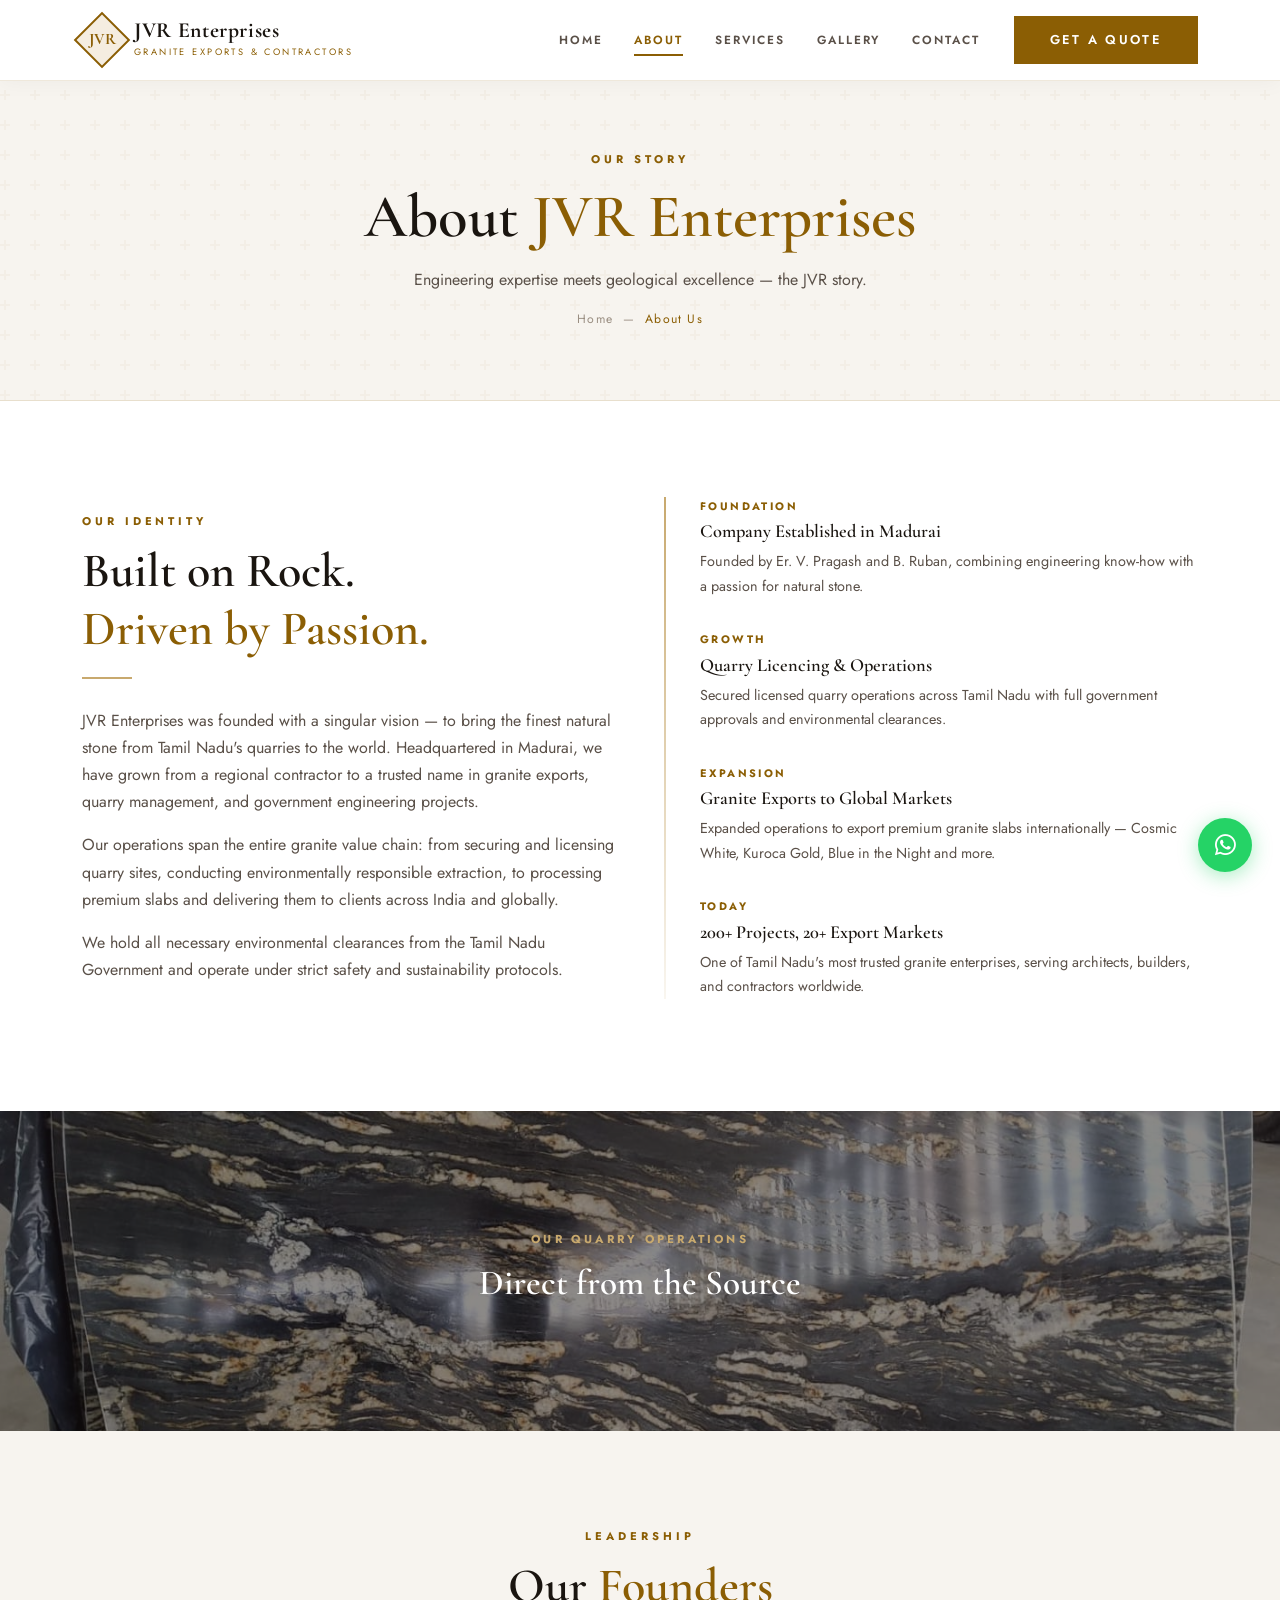
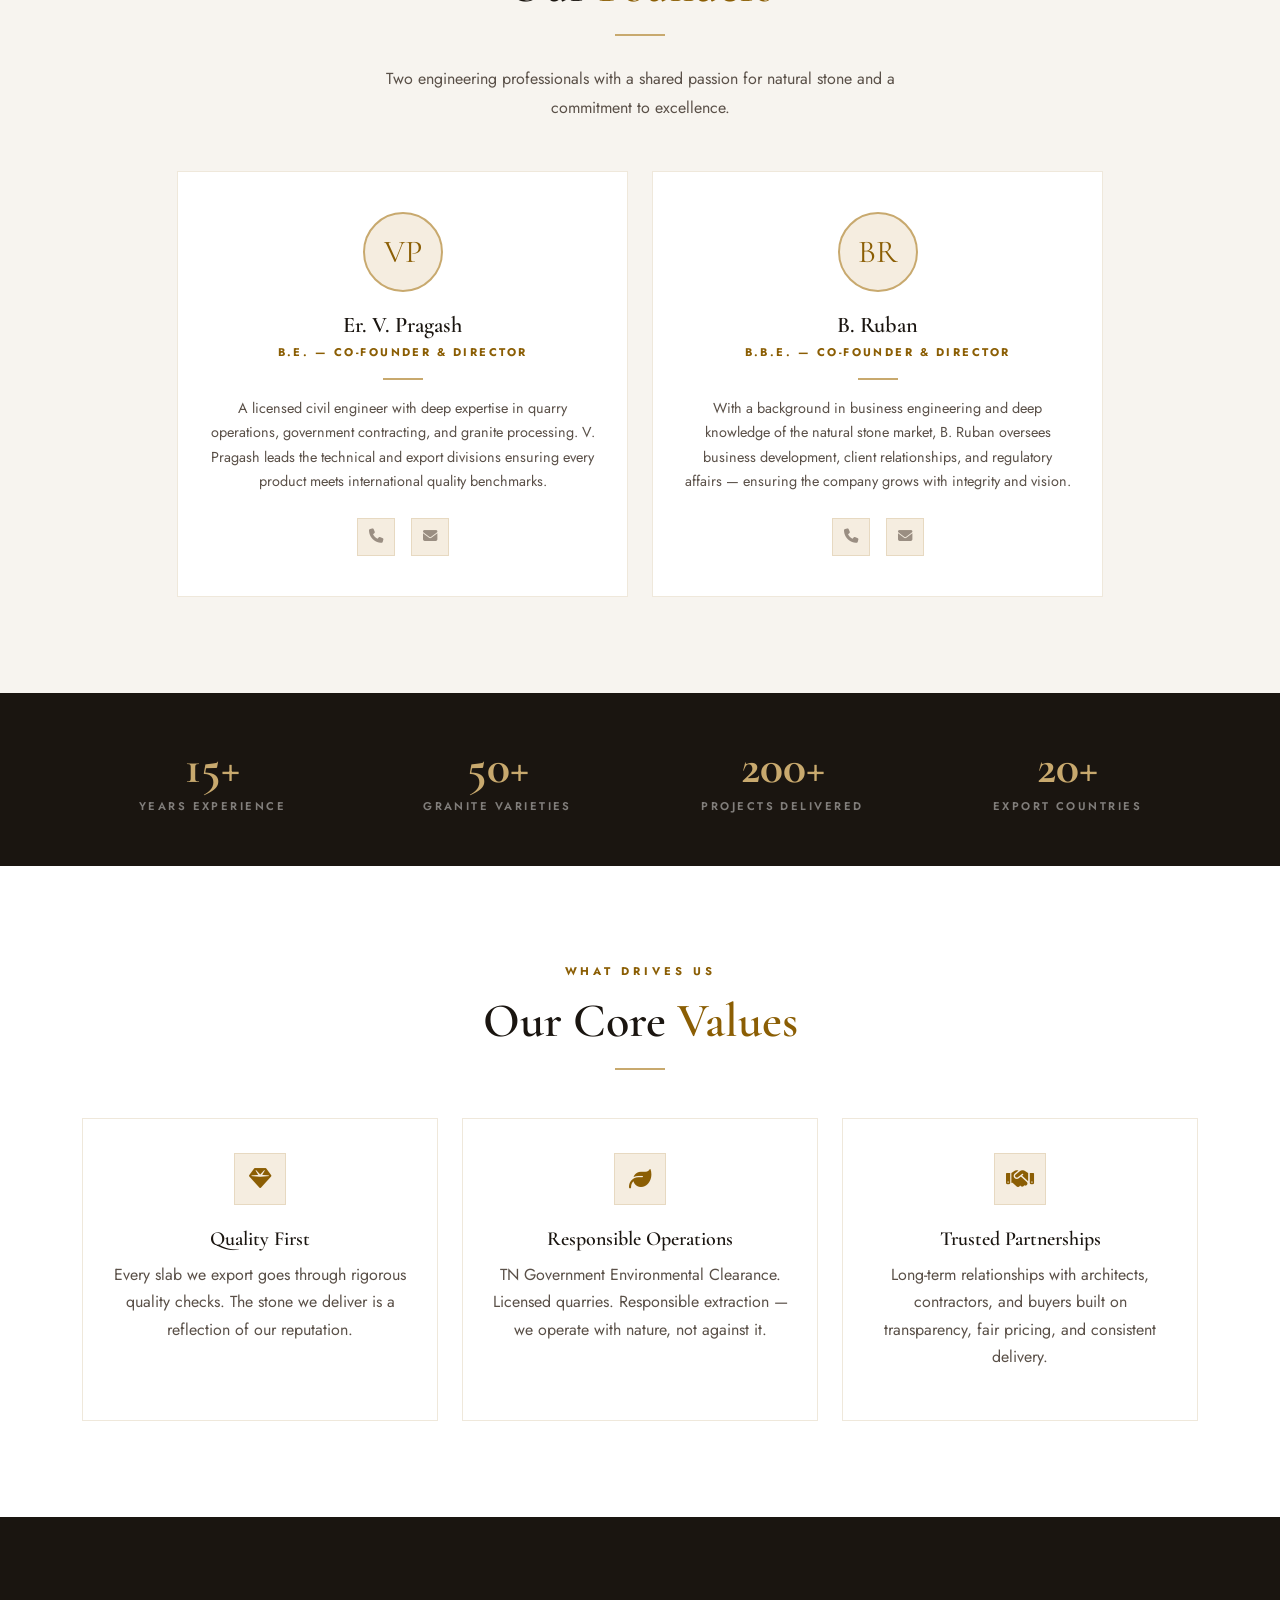
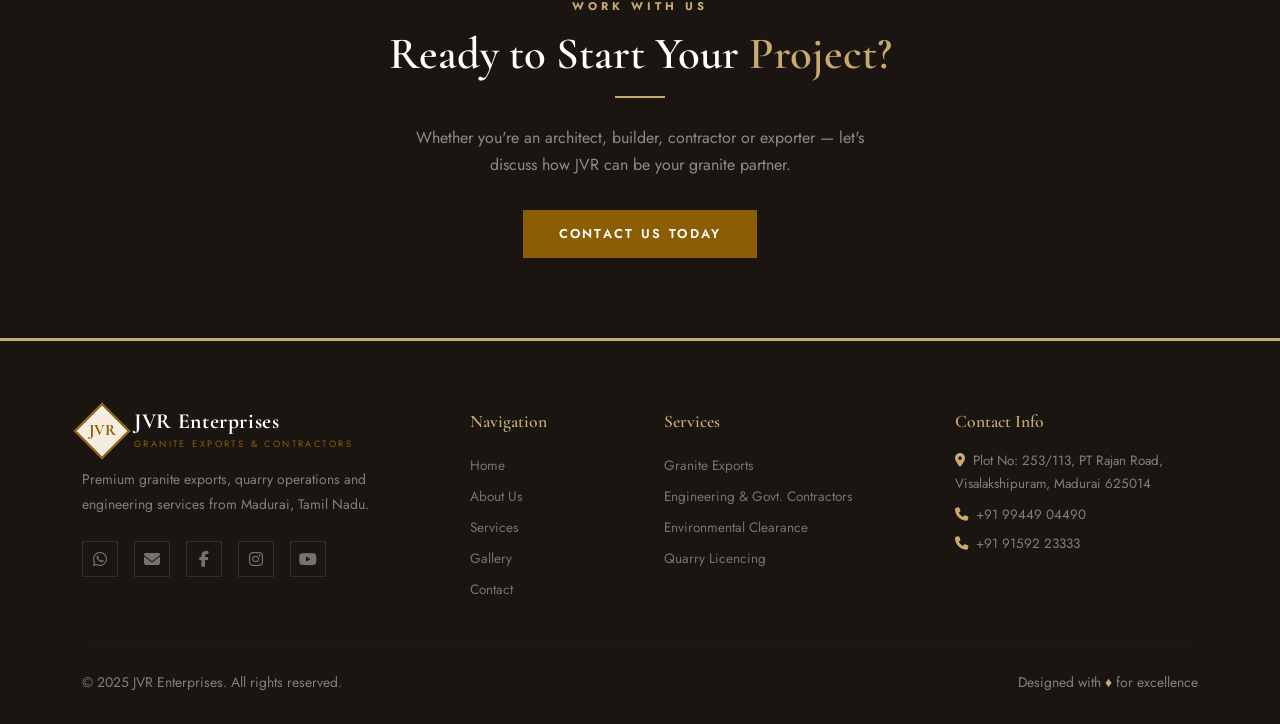
==== commit e78988c3: "add" ====
--- a/about.html
+++ b/about.html
@@ -336,7 +336,7 @@
               style="color:var(--accent-light);"></i>Plot No: 253/113, PT Rajan Road, Visalakshipuram, Madurai 625014
           </p>
           <p style="font-size:0.84rem;margin-bottom:6px;"><i class="fa fa-phone me-2"
-              style="color:var(--accent-light);"></i>+91 98947 60944</p>
+              style="color:var(--accent-light);"></i>+91  99449 04490</p>
           <p style="font-size:0.84rem;"><i class="fa fa-phone me-2" style="color:var(--accent-light);"></i>+91 91592
             23333</p>
         </div>
